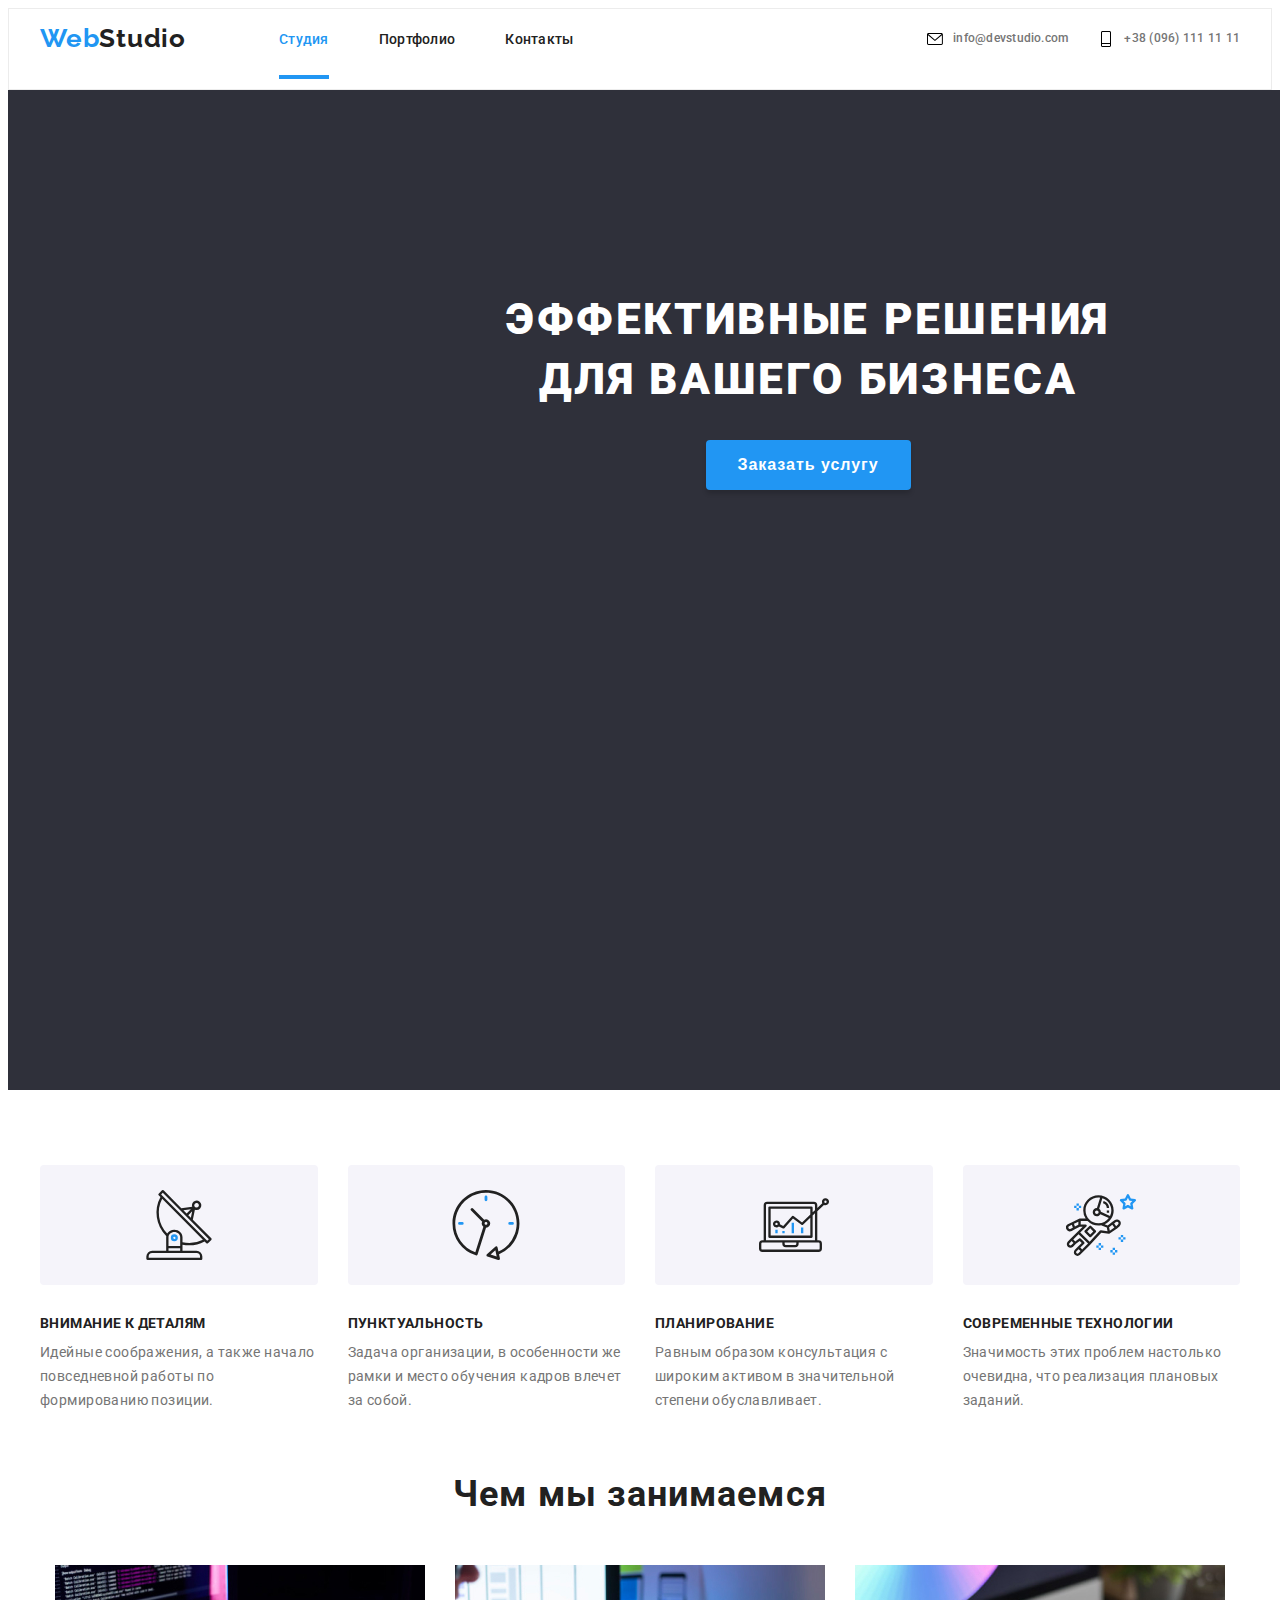
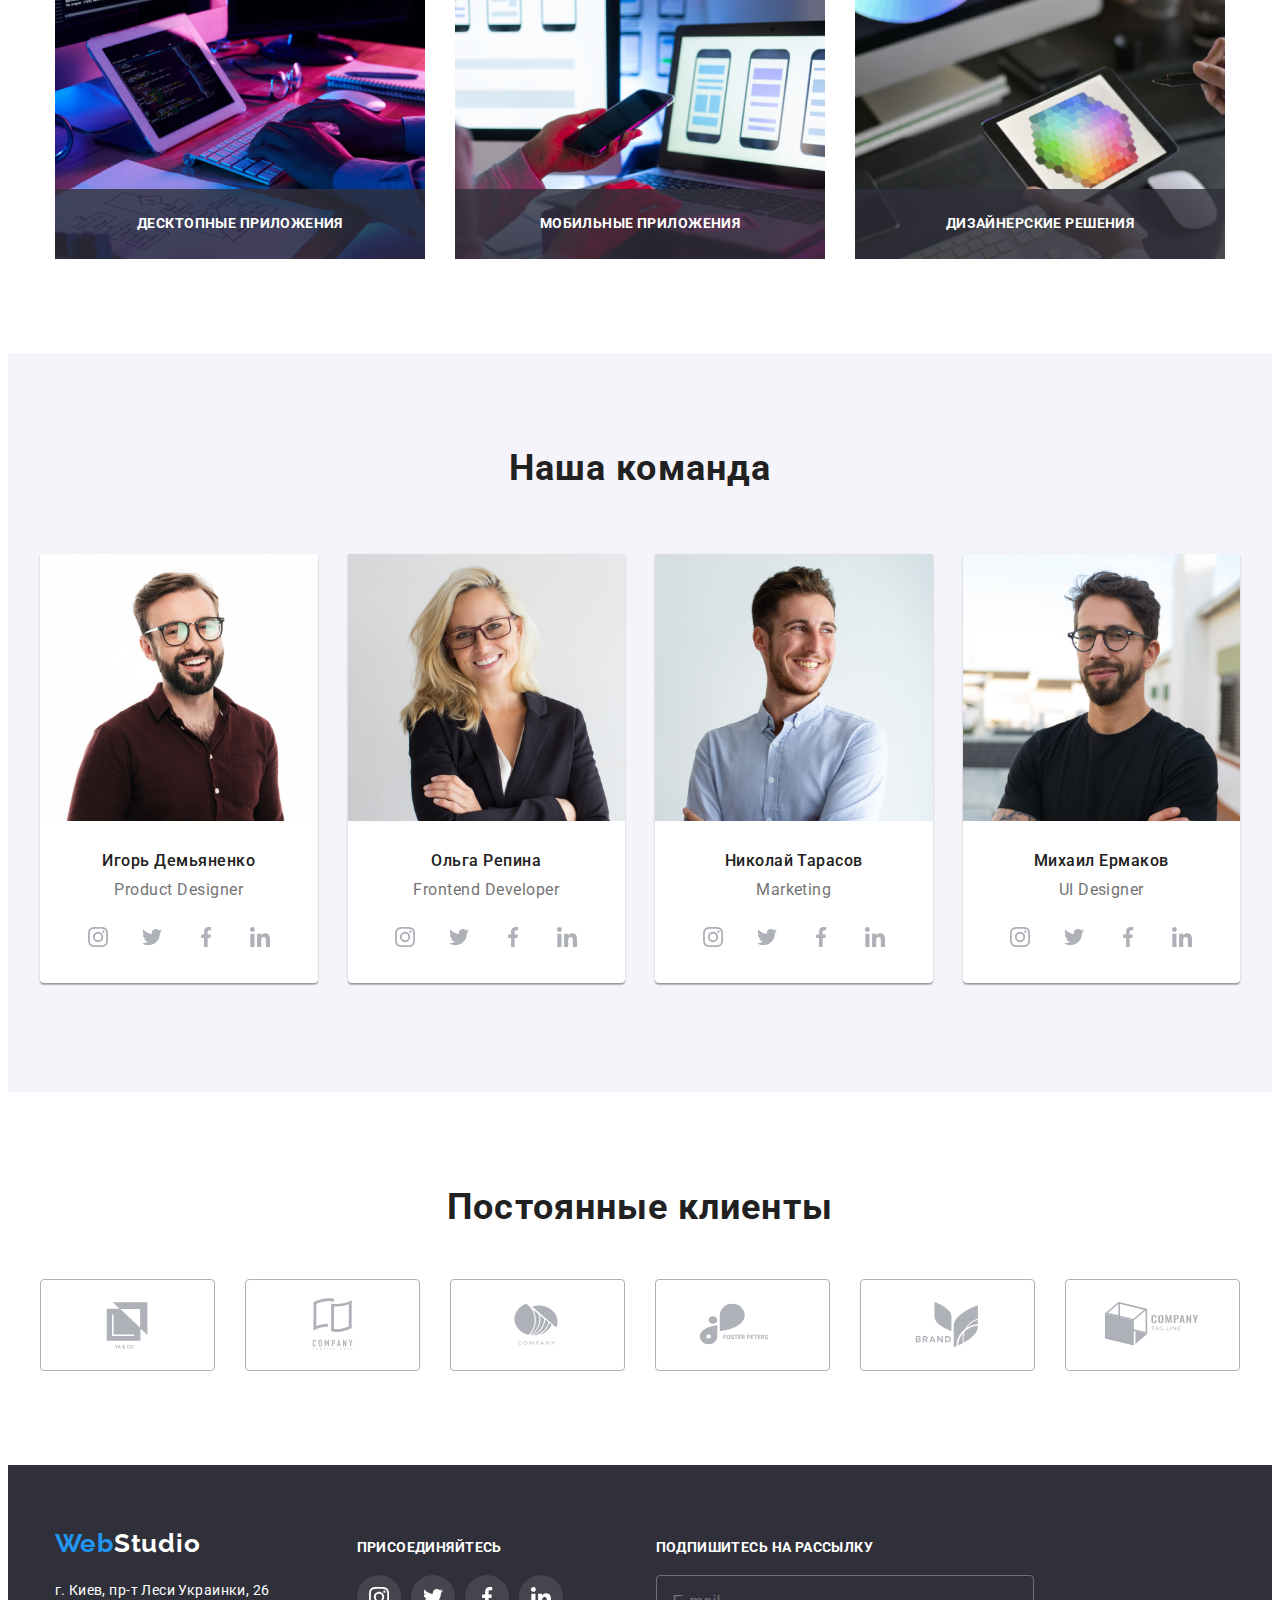
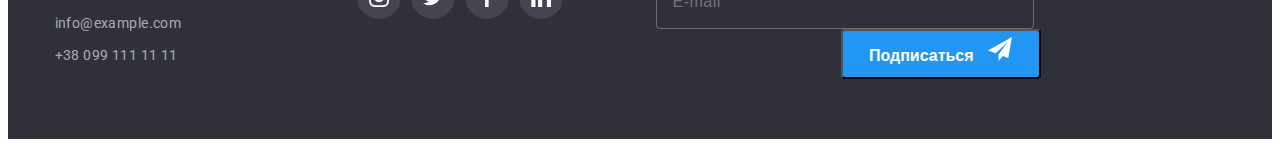
==== index.html @ 45168a2f "дз 8" ====
<!DOCTYPE html>
<html lang="ru">
    
<head>
    <meta charset="UTF-8">
    <meta http-equiv="X-UA-Compatible" content="IE=edge">
    <meta name="viewport" content="width=device-width, initial-scale=1.0">
    <title>Homework-2</title>
    <link href="https://fonts.googleapis.com/css2?family=Raleway:wght@700&family=Roboto:wght@400;500;700;900&display=swap"
        rel="stylesheet">
    <link rel="stylesheet" href="https://cdnjs.cloudflare.com/ajax/libs/modern-normalize/1.1.0/modern-normalize.min.css"
        integrity="sha512-wpPYUAdjBVSE4KJnH1VR1HeZfpl1ub8YT/NKx4PuQ5NmX2tKuGu6U/JRp5y+Y8XG2tV+wKQpNHVUX03MfMFn9Q=="
        crossorigin="anonymous" referrerpolicy="no-referrer" />
    <link rel="stylesheet" href="./css/main.min.css">
</head>
<body>
    <!--Шапка сайта-->
    <header class="header">
       <div class="container">
        <div class="container-header">
            <nav class="nav">
                <a href="./site.html" class="logo" lang="en"><span class="logo-blue">Web</span>Studio</a>
                <button type="button" class="menu-toggle js-open-menu" aria-expanded="false" aria-controls="mobile-menu">
                    <svg width="24" height="16" >
                        <use class="icon-cross" href="./img/logo company/sprite.svg#icon-close-black"></use>
                        <use class="icon-menu" href="./img/logo company/sprite.svg#icon-menu_24px"> </use>
                    </svg>
                </button>
                <ul class="nav-site list">
                    <li class="item"> <a href="" class="link current">Студия</a></li>
                    <li class="item"> <a href="./portfolio.html" class="link">Портфолио</a></li>
                    <li class="item"> <a href="" class="link">Контакты</a></li>
                </ul>
            </nav>
            <ul class="nav-auto list">
                <li class="adress">
            
                    <a href="info@devstudio.com" class="adress-li">
                        <svg class="adress-svg">
                            <use href="./img/logo company/sprite.svg#icon-envelope"></use>
                        </svg>
                        info@devstudio.com</a>
                </li>
                <li class="nav-phone">
            
                    <a href="tel:+380961111111" class="adress-li">
                        <svg class="adress-svg">
                            <use href="./img/logo company/sprite.svg#icon-Vector"></use>
                        </svg>
                        +38 (096) 111 11 11</a>
                </li>
            </ul>
        </div>
       </div>

    </header>
    <main>
        <!--Герой-->
        <section class="hero">
            <div class="container-hero">
               
                <h1 class="hero-title">Эффективные решения для вашего бизнеса</h1>
                <button type="button" class="button" data-modal-open >Заказать услугу</button>
            </div >
        </section>
        <!--Особенности-->
        <section class="features">            
            <div class="container">
                <h2 class="hide">Особенности</h2>
                <ul class="container-features list">
                    <li class="features-item">
                        <a class="features-a" href=""> <svg class="features-icon">
                                <use href="./img/icons/sprite.svg#icon-antenna"></use>
                            </svg>
                        </a>
                        <h3 class="third-text">Внимание к деталям</h3>
                        <p class="p-text">Идейные соображения, а также начало повседневной работы по формированию позиции.</p>
                    </li>
                    <li class="features-item">
                        <a class="features-a" href=""> <svg class="features-icon">
                                <use href="./img/icons/sprite.svg#icon-clock"></use>
                            </svg>
                        </a>
                        <h3 class="third-text">Пунктуальность</h3>
                        <p class="p-text">Задача организации, в особенности же рамки и место обучения кадров влечет за собой.</p>
                    </li>
                    <li class="features-item">
                        <a class="features-a" href=""> <svg class="features-icon">
                                <use href="./img/icons/sprite.svg#icon-diagram"></use>
                            </svg>
                        </a>
                        <h3 class="third-text">Планирование</h3>
                        <p class="p-text">Равным образом консультация с широким активом в значительной степени обуславливает.</p>
                    </li>
                    <li class="features-item">
                        <a class="features-a" href=""> <svg class="features-icon">
                                <use href="./img/icons/sprite.svg#icon-astronaut"></use>
                            </svg>
                        </a>
                        <h3 class=" third-text">Современные технологии</h3>
                        <p class="p-text">Значимость этих проблем настолько очевидна, что реализация плановых заданий.</p>
                    </li>
                </ul>
             
            </div>
        </section>
        <!--Чем занимаеся-->
        <section class="work">            
           <div class="container">
            <h2 class="second-title">Чем мы занимаемся</h2>
                <ul class="container-work list">
                    <li class="work-item">
                       <div class="work-position">
                            <img src="./img/img1.jpg" class="work-img" alt="Набор текста на компьютере" />
                            <p class="work-text">Десктопные приложения</p>
                       </div>
                    </li>
                    <li class="work-item">
                        <div class="work-position">
                            <img src="./img/img2.jpg" class="work-img" alt="Связь компьютера с телефоном" />
                            <p class="work-text">Мобильные приложения</p>
                        </div>
                    </li>
                    <li class="work-item">
                        <div class="work-position">
                            <img src="./img/img3.jpg" class="work-img" alt="Связь компьютера с планшетом" />
                            <p class="work-text">Дизайнерские решения</p>
                        </div>
                    </li>
                </ul>
           </div>    
         </section>
        <!--Наша команда-->
        <section class="team">            
           <div class="container">
            <h2 class="second-title">Наша команда</h2>
                <ul class="container-team list">
                    <li class="team-photo">
                        <img src="./img/team1.jpg" class="team-img" alt="Product Designer" >
                        <h3 class="team-title">Игорь Демьяненко</h3>
                        <p class="team-text" lang="en">Product Designer</p>
                        <ul class="team-icon list">
                            <li class="icon">
                                <a href="" class="team-logo"> <svg class="team-svg">
                                    <use href="./img/logo company/sprite.svg#icon-instagram"></use>
                                </svg></a>
                            </li>
                            <li class="icon">
                               <a href="" class="team-logo"> <svg class="team-svg">
                                    <use href="./img/logo company/sprite.svg#icon-twitter"></use>
                                </svg></a>
                            </li>
                            <li class="icon">
                                <a href="" class="team-logo"> <svg class="team-svg">
                                        <use href="./img/logo company/sprite.svg#icon-facebook"></use>
                                    </svg></a>
                            </li>
                            <li class="icon" >
                                <a href="" class="team-logo"> <svg class="team-svg">
                                        <use href="./img/logo company/sprite.svg#icon-linkedin"></use>
                                 </svg></a>

                            </li>
                        </ul>
                    </li>
                    <li class="team-photo">
                        <img src="./img/team2.jpg" class="team-img" alt="Frontend Developer" >
                        <h3 class="team-title">Ольга Репина</h3>
                        <p class="team-text" lang="en">Frontend Developer</p>
                        <ul class="team-icon list">
                            <li class="icon">
                                <a href="" class="team-logo"> <svg class="team-svg">
                                        <use href="./img/logo company/sprite.svg#icon-instagram"></use>
                                    </svg></a>
                            </li>
                            <li class="icon">
                                <a href="" class="team-logo"> <svg class="team-svg">
                                        <use href="./img/logo company/sprite.svg#icon-twitter"></use>
                                    </svg></a>
                            </li>
                            <li class="icon">
                                <a href="" class="team-logo"> <svg class="team-svg">
                                        <use href="./img/logo company/sprite.svg#icon-facebook"></use>
                                    </svg></a>
                            </li>
                            <li class="icon">
                                <a href="" class="team-logo"> <svg class="team-svg">
                                        <use href="./img/logo company/sprite.svg#icon-linkedin"></use>
                                    </svg></a>
                        
                            </li>
                        </ul>
                    </li>
                    <li class="team-photo">
                        <img src="./img/team3.jpg" class="team-img" alt="Marketing" >
                        <h3 class="team-title">Николай Тарасов</h3>
                        <p class="team-text" lang="en">Marketing</p>
                        <ul class="team-icon list">
                            <li class="icon">
                                <a href="" class="team-logo"> <svg class="team-svg">
                                        <use href="./img/logo company/sprite.svg#icon-instagram"></use>
                                    </svg></a>
                            </li>
                            <li class="icon">
                                <a href="" class="team-logo"> <svg class="team-svg">
                                        <use href="./img/logo company/sprite.svg#icon-twitter"></use>
                                    </svg></a>
                            </li>
                            <li class="icon">
                                <a href="" class="team-logo"> <svg class="team-svg">
                                        <use href="./img/logo company/sprite.svg#icon-facebook"></use>
                                    </svg></a>
                            </li>
                            <li class="icon">
                                <a href="" class="team-logo"> <svg class="team-svg">
                                        <use href="./img/logo company/sprite.svg#icon-linkedin"></use>
                                    </svg></a>
                        
                            </li>
                        </ul>
                
                    </li>
                    <li class="team-photo">
                        <img src="./img/team4.jpg" class="team-img" alt="UI Designer">
                        <h3 class="team-title">Михаил Ермаков</h3>
                        <p class="team-text" lang="en">UI Designer</p>
                        <ul class="team-icon list">
                            <li class="icon">
                                <a href="" class="team-logo"> <svg class="team-svg">
                                        <use href="./img/logo company/sprite.svg#icon-instagram"></use>
                                    </svg></a>
                            </li>
                            <li class="icon">
                                <a href="" class="team-logo"> <svg class="team-svg">
                                        <use href="./img/logo company/sprite.svg#icon-twitter"></use>
                                    </svg></a>
                            </li>
                            <li class="icon">
                                <a href="" class="team-logo"> <svg class="team-svg">
                                        <use href="./img/logo company/sprite.svg#icon-facebook"></use>
                                    </svg></a>
                            </li>
                            <li class="icon">
                                <a href="" class="team-logo"> <svg class="team-svg">
                                        <use href="./img/logo company/sprite.svg#icon-linkedin"></use>
                                    </svg></a>
                        
                            </li>
                        </ul>
                    </li>
                </ul>
           </div>
        </section>
        <!--Customer-->
        <section class="customer">
            <div class="container">
                <h2 class="customer-title">Постоянные клиенты</h2>
                <div class="container-customer">
                    <ul class="customer-list list">
                        <li class="customer-icon">
                            <a href="" class="customer-logo"> <svg class="customer-svg">
                                    <use href="./img/logo company/sprite.svg#icon-Logo1"></use>
                                </svg></a>
        
                        </li>
                        <li class="customer-icon">
                            <a href="" class="customer-logo"> <svg class="customer-svg">
                                    <use href="./img/logo company/sprite.svg#icon-Logo2"></use>
                                </svg></a>
        
                        </li>
                        <li class="customer-icon">
                            <a href="" class="customer-logo"> <svg class="customer-svg">
                                    <use href="./img/logo company/sprite.svg#icon-Logo3"></use>
                                </svg></a>
        
                        </li>
                        <li class="customer-icon">
                            <a href="" class="customer-logo"> <svg class="customer-svg">
                                    <use href="./img/logo company/sprite.svg#icon-Logo4"></use>
                                </svg></a>
        
                        </li>
                        <li class="customer-icon">
                            <a href="" class="customer-logo"> <svg class="customer-svg">
                                    <use href="./img/logo company/sprite.svg#icon-Logo5"></use>
                                </svg></a>
        
                        </li>
                        <li class="customer-icon">
                            <a href="" class="customer-logo"> <svg class="customer-svg">
                                    <use href="./img/logo company/sprite.svg#icon-Logo6"></use>
                                </svg></a>
        
                        </li>
                    </ul>
                </div>
            </div>
        </section>
    </main>    
    <!--Footer-->
    <footer class="hooter">
        <div class="container">
            <div class="container-hooter">
                <div class="container-adress" >
                    <a href="./site.html" class="hooter-logo" lang="en"><span class="logo-blue">Web</span>Studio</a>
                    <address class="hooter-adress">
                        <p class="hooter-text">г. Киев, пр-т Леси Украинки, 26</p>
                        <ul class="list">
                            <li class="hooter-item">
                                <a href="info@example.com" class="hooter-link">info@example.com</a>
                            </li>
                            <li class="hooter-item">
                                <a href="+380991111111" class="hooter-link">+38 099 111 11 11</a>
                            </li>
                        </ul>
        
                    </address>
                </div>
                <div class="hooter-icon">
                    <p class="hooter-title">Присоединяйтесь</p>
                    <ul class="hooter-list list">
                        <li class="hooter-li">
                            <a href="" class="icon-logo"> <svg class="icon-svg">
                                    <use href="./img/icons/sprite.svg#icon-instagram"></use>
                                </svg></a>
                        </li>
                        <li class="hooter-li">
                            <a href="" class="icon-logo"> <svg class="icon-svg">
                                    <use href="./img/icons/sprite.svg#icon-twitter"></use>
                                </svg></a>
                        </li>
                        <li class="hooter-li">
                            <a href="" class="icon-logo"> <svg class="icon-svg">
                                    <use href="./img/icons/sprite.svg#icon-facebook"></use>
                                </svg></a>
                        </li>
                        <li class="hooter-li">
                            <a href="" class="icon-logo"> <svg class="icon-svg">
                                    <use href="./img/icons/sprite.svg#icon-linkedin"></use>
                                </svg></a>
        
                        </li>
                    </ul>
                </div>
                <div class="hooter-maile">
                    <p class="hooter-signature">Подпишитесь на рассылку</p>
                    <form class="form">                      
                        <input class="form-input" type="email" name="link" id="link" placeholder="E-mail">
                        <button class="form-btn" type="submit">Подписаться <svg class="form-svg">
                                <use href="./img/logo company/sprite.svg#icon-send"></use>
                            </svg>
                        </button>
                    
                    </form>
                </div>
            </div>
        
        </div>
    
    </footer>
                    <div data-modal class="hero-backdrop is-hidden">
                        <div class="modal">
                            <button data-modal-close type="button" class="button-modal">
                                <svg class="modal-svg">
                                    <use href="./img/logo company/sprite.svg#icon-close-black"></use>
                                </svg>
                            </button>
                            <div>
                                <p class="modal-title">Оставьте свои данные, мы вам перезвоним</p>
                                <form>
                                    <label class="modal-name" for="fio">Имя</label>
                                    <div class="modal-container">
                                        <input type="text" name="fio" id="fio" class="modal-input">
                                        <svg class="modal-card">
                                            <use href="./img/logo company/sprite.svg#icon-person" class="svg"></use>
                                        </svg>
                    
                                    </div>
                    
                                    <label class="modal-name" for="phone">Телефон</label>
                                    <div class="container-modal">
                                        <input type="tel" name="tel" id="phone" class="modal-input">
                                        <svg class="modal-card">
                                            <use href="./img/logo company/sprite.svg#icon-phone"></use>
                                        </svg>
                    
                                    </div>
                    
                                    <label class="modal-name" for="mail">Почта</label>
                                    <div class="modal-container">
                                        <input type="email" name="mail" id="mail" class="modal-input">
                                        <svg class="modal-card">
                                            <use href="./img/logo company/sprite.svg#icon-email"></use>
                                        </svg>
                                    </div>
                    
                                    <label class="modal-name" for="coment">Комментарий</label>
                                        <textarea name="coment" id="coment" cols="30" rows="10" class="modal-coment"
                                            placeholder="Введите текст"></textarea>
                                    
                                    <label class="checkbox-label">
                                        <input class="checkbox" type="checkbox" name="checkbox" value="topic">
                                        <span class="checkbox-icon"></span>Соглашаюсь с рассылкой и принимаю <span> <a href=""
                                                class="checkbox-item"> Условия договора</a></span>
                                    </label>
                                    <button type="submit" class="button-submit">Отправить</button>
                    
                    
                                </form>
                            </div>
                        </div>
                    </div>
                    <div class="menu-container js-menu-container" id="mobile-menu">
                        <button class="menu-toggle js-close-menu">
                            <svg class="menu-svg">
                                <use href="./img/logo company/sprite.svg#icon-close-black"> </use>
                            </svg>
                        </button>
                        <div class="mobile-menu">
                            <ul class="menu-site list">
                                <li class="menu-item"> <a href="" class="menu-link current">Студия</a></li>
                                <li class="menu-item"> <a href="./portfolio.html" class="menu-link">Портфолио</a></li>
                                <li class="menu-item"> <a href="" class="menu-link">Контакты</a></li>
                            </ul>
                            
                            <div class="one">
                                <ul class="menu-auto list">
                                    <li class="menu-adress">
                                        <a href="tel:+380961111111" class="menu-phone">+38 (096) 111 11 11</a>
                                
                                    </li>
                                    <li class="menu-adress">
                                        <a href="info@devstudio.com" class="menu-mail">info@devstudio.com</a>
                                
                                    </li>
                                </ul>
                                <ul class="menu-logo list">
                                    <li class="menu-icon">
                                        <a href="" class="menu-text">Instagram</a>
                                    </li>
                                    <li class="menu-icon">
                                        <a href="" class="menu-text">Twitter</a>
                                    </li>
                                    <li class="menu-icon">
                                        <a href="" class="menu-text">Facebook</a>
                                    </li>
                                    <li class="menu-icon">
                                        <a href="" class="menu-text">LinkedIn</a>
                                    </li>
                                </ul>
                            </div>
                        </div>
                    </div>

    <script src="./js/modal.js"></script> 
    <script src="./js/mobile-menu.js"></script>
    <script src="./js/menu.js"></script>   
</body>
</html>
---- css/main.min.css ----
body{background-color:#FFFF;color:#757575;font-family:Roboto, sans-serif}.list{list-style:none;margin-top:0;margin-bottom:0;padding-left:0}.hide{visibility:hidden;margin-top:0;margin-bottom:0;font-size:0}.container{padding-left:15px;padding-right:15px;margin-left:auto;margin-right:auto}@media screen and (min-width: 480px){.container{width:480px}}@media screen and (min-width: 767px){.container{width:768px}}@media screen and (min-width: 1200px){.container{width:1200px}}.container-header{height:60px}@media screen and (min-width: 767px){.container-header{display:-webkit-box;display:-ms-flexbox;display:flex}}@media screen and (min-width: 1200px){.container-header{display:-webkit-box;display:-ms-flexbox;display:flex;-webkit-box-align:center;-ms-flex-align:center;align-items:center}}@media screen and (min-width: 480px){.container-hero{width:100%}}@media screen and (min-width: 767px){.container-hero{width:100%}}@media screen and (min-width: 1200px){.container-hero{width:1600px}}@media screen and (min-width: 767px){.container-features{display:-webkit-box;display:-ms-flexbox;display:flex;-ms-flex-wrap:wrap;flex-wrap:wrap;-webkit-box-pack:center;-ms-flex-pack:center;justify-content:center;-webkit-box-align:center;-ms-flex-align:center;align-items:center;-webkit-box-align:baseline;-ms-flex-align:baseline;align-items:baseline;margin:-15px}}@media screen and (min-width: 1200px){.container-features{display:-webkit-box;display:-ms-flexbox;display:flex;-ms-flex-wrap:nowrap;flex-wrap:nowrap;margin:-15px}}@media screen and (min-width: 480px){.container-work{display:none}}@media screen and (min-width: 767px){.container-work{display:none}}@media screen and (min-width: 1200px){.container-work{display:-webkit-box;display:-ms-flexbox;display:flex;-webkit-box-pack:center;-ms-flex-pack:center;justify-content:center}}.container-customer{margin-left:auto;margin-right:auto}.container-team{margin-left:auto;margin-right:auto}@media screen and (min-width: 767px){.container-team{display:-webkit-box;display:-ms-flexbox;display:flex;-ms-flex-wrap:wrap;flex-wrap:wrap;margin:-15px;padding:0}}@media screen and (min-width: 1200px){.container-team{display:-webkit-box;display:-ms-flexbox;display:flex;-webkit-box-pack:center;-ms-flex-pack:center;justify-content:center}}@media screen and (min-width: 767px){.container-hooter{display:-webkit-box;display:-ms-flexbox;display:flex;-ms-flex-wrap:wrap;flex-wrap:wrap;-webkit-box-pack:center;-ms-flex-pack:center;justify-content:center;-webkit-box-align:center;-ms-flex-align:center;align-items:center;-webkit-box-align:baseline;-ms-flex-align:baseline;align-items:baseline;-ms-flex-pack:distribute;justify-content:space-around}}@media screen and (min-width: 1200px){.container-hooter{-webkit-box-pack:center;-ms-flex-pack:center;justify-content:center;-ms-flex-wrap:nowrap;flex-wrap:nowrap}}.container-adress{margin-bottom:60px}@media screen and (min-width: 1200px){.container-adress{display:inline;-webkit-box-orient:vertical;-webkit-box-direction:normal;-ms-flex-direction:column;flex-direction:column}}@media screen and (min-width: 767px){.container-adress{display:inline;margin-bottom:0}}.container-modal{position:relative;margin-bottom:10px}.container-form{margin-left:auto;margin-right:auto;margin-top:60px}@media screen and (min-width: 767px){.container-form{margin-left:auto}}@media screen and (min-width: 1200px){.container-form{margin-top:0}}.list{list-style:none;margin-top:0;margin-bottom:0;padding-left:0}.menu-container{position:absolute;top:0;left:0;padding:48px 40px;width:100vw;height:100vh;background:#FFFF;-webkit-box-shadow:0px 4px 8px rgba(0,0,0,0.04),0px 2px 4px rgba(0,0,0,0.08),0px 1px 3px rgba(0,0,0,0.16);box-shadow:0px 4px 8px rgba(0,0,0,0.04),0px 2px 4px rgba(0,0,0,0.08),0px 1px 3px rgba(0,0,0,0.16);-webkit-transform:translatex(100%);transform:translatex(100%);-webkit-transition:-webkit-transform 250ms cubic-bezier(0.4, 0, 0.2, 1);transition:-webkit-transform 250ms cubic-bezier(0.4, 0, 0.2, 1);transition:transform 250ms cubic-bezier(0.4, 0, 0.2, 1);transition:transform 250ms cubic-bezier(0.4, 0, 0.2, 1), -webkit-transform 250ms cubic-bezier(0.4, 0, 0.2, 1)}.menu-container.is-open{-webkit-transform:translatex(0);transform:translatex(0)}.mobile-menu{display:-webkit-box;display:-ms-flexbox;display:flex;-webkit-box-orient:vertical;-webkit-box-direction:normal;-ms-flex-direction:column;flex-direction:column;height:100vh}.menu{position:absolute;top:0;left:0;padding:48px 40px;opacity:1}@media screen and (min-width: 480px){.menu{width:480px}}.menu.is-open{opacity:0}.menu-svg{width:19px;height:19px;color:#212121}.menu-auto{margin-bottom:60px}.menu-item{margin-bottom:32px;width:139px;height:48px;left:40px;top:48px;color:#2196F3}.menu-link{font-family:'Roboto';font-style:normal;font-weight:500;font-size:40px;line-height:47px;text-align:center;letter-spacing:0.02em;color:#212121;text-decoration:none}.menu-link.current{color:#2196F3}.menu-adress{margin-bottom:32px}.menu-adress:last-child{margin-bottom:0}.menu-mail{font-family:'Roboto';font-style:normal;font-weight:500;font-size:24px;line-height:1.2;letter-spacing:0.02em;text-decoration:none;color:#757575}.menu-phone{font-family:'Roboto';font-style:normal;font-weight:500;font-size:34px;line-height:1.2;text-decoration:none;letter-spacing:0.02em;color:#2196F3}.menu-logo{display:-webkit-box;display:-ms-flexbox;display:flex;-webkit-box-pack:center;-ms-flex-pack:center;justify-content:center}.menu-icon{border-right:1px solid rgba(33,33,33,0.2);padding-left:10px}.menu-icon:last-child{margin-right:0;border-right:0}.menu-text{margin-right:20px;font-family:'Roboto';font-style:normal;font-weight:500;font-size:18px;line-height:1.2;text-decoration:none;letter-spacing:0.02em;color:#2196F3;padding-right:10px}.menu-site{-webkit-box-flex:0.8;-ms-flex-positive:0.8;flex-grow:0.8}@media screen and (min-width: 767px){.menu{display:none}}@media screen and (min-width: 1200px){.menu{display:none}}.header{position:relative;height:60px;border:1px solid #ECECEC;background-color:#FFFF;font-weight:500;font-size:14px;line-height:1.14;letter-spacing:0.02em}.header .adress{margin:0}.header .adress-li{-webkit-transition:color 250ms cubic-bezier(0.4, 0, 0.2, 1),fill 250ms cubic-bezier(0.4, 0, 0.2, 1);transition:color 250ms cubic-bezier(0.4, 0, 0.2, 1),fill 250ms cubic-bezier(0.4, 0, 0.2, 1);color:#757575;text-decoration:none}.header .adress-li:hover,.header .adress-li:focus{color:#2196F3;fill:#2196F3}.header .item+.item{margin-left:50px}.header .link{position:relative;-webkit-transition:color 250ms cubic-bezier(0.4, 0, 0.2, 1);transition:color 250ms cubic-bezier(0.4, 0, 0.2, 1);color:#212121;text-decoration:none}.header .link:hover,.header .link:focus{color:#2196F3}.header .link.current{position:relative;text-decoration:none;color:#2196F3;padding-bottom:32px}.header .link.current::after{content:"";position:absolute;display:inline-block;left:0;bottom:0;width:100%;height:4px;border:2px;background-color:#2196F3}.header .nav{display:-webkit-box;display:-ms-flexbox;display:flex}.header .nav-site{display:none}.header .nav-auto{display:none}@media screen and (min-width: 767px){.header{height:80px}.header .nav{display:-webkit-box;display:-ms-flexbox;display:flex;-webkit-box-align:center;-ms-flex-align:center;align-items:center}.header .nav-site{display:-webkit-box;display:-ms-flexbox;display:flex;margin-left:88px}.header .nav-auto{display:-webkit-box;display:-ms-flexbox;display:flex;margin-left:auto;-webkit-box-orient:vertical;-webkit-box-direction:normal;-ms-flex-direction:column;flex-direction:column;-webkit-box-pack:center;-ms-flex-pack:center;justify-content:center}.header .link{width:49px;height:16px;font-weight:500;font-size:14px;line-height:1.2;letter-spacing:0.02em}.header .nav-phone{padding-bottom:21px}.header .adress{padding-top:21px;margin-bottom:10px}.header .adress:last-child{margin-bottom:0}.header .adress-svg{width:14px;height:14px;margin-right:8px;color:#757575}.header .adress-li{display:-webkit-box;display:-ms-flexbox;display:flex;font-weight:500;font-size:12px;line-height:1.2;letter-spacing:0.02em}}@media screen and (min-width: 1200px){.header .nav-site{margin-left:93px}.header .nav-auto{display:-webkit-box;display:-ms-flexbox;display:flex;-webkit-box-orient:horizontal;-webkit-box-direction:normal;-ms-flex-direction:row;flex-direction:row;margin-left:auto}.header .nav-phone{padding-top:32px;padding-bottom:32px}.header .adress{margin-bottom:0;margin-right:30px;margin-left:auto;font-weight:500;font-size:14px;line-height:1.2;letter-spacing:0.02em;padding-top:32px;padding-bottom:32px}.header .adress:last-child{margin-right:0}.header .adress-svg{width:16px;height:16px;margin-right:10px;color:#757575}.header .adress-li{margin-right:10px}.header .adress-li:last-child{margin-right:0}}.current{position:relative}.current::after{content:"";position:absolute;display:inline-block;left:0;bottom:0;width:100%;height:4px;border:2px;background-color:#2196F3}.icon-cross{width:19px;height:19px;margin-left:auto}@media screen and (min-width: 767px){.icon-cross{width:19px;height:19px;margin-left:auto}}.logo{padding-top:16px;padding-bottom:16px;color:#212121;font-family:'Raleway';font-style:normal;font-weight:700;font-size:26px;line-height:1.2;letter-spacing:0.03em;text-decoration:none;font-weight:700;font-size:24px;line-height:28px;letter-spacing:0.03em}.logo:hover{color:#757575}.logo-blue{color:#2196F3}.logo-blue:hover{color:#757575}@media screen and (min-width: 767px){.logo{padding-top:26px;padding-bottom:26px}.logo .item{padding-top:32px;padding-bottom:32px}}@media screen and (min-width: 1200px){.logo{padding-top:24px;padding-bottom:24px;font-family:'Raleway';font-style:normal;font-weight:700;font-size:26px;line-height:1.2;letter-spacing:0.03em}}@media screen and (min-width: 767px){.item{padding-top:32px;padding-bottom:32px}}.button{padding:10px 32px;margin-left:auto;margin-right:auto;-webkit-transition:#F5F4FA 250ms var(--timing-function);transition:#F5F4FA 250ms var(--timing-function);background-color:#2196F3;color:#FFFF;-webkit-box-shadow:0px 4px 4px rgba(0,0,0,0.15);box-shadow:0px 4px 4px rgba(0,0,0,0.15);font-weight:700;font-size:16px;line-height:1.88;-webkit-box-align:center;-ms-flex-align:center;align-items:center;letter-spacing:0.06em;border:0;border-radius:4px}.button:hover,.button:focus{background:#188CE8;-webkit-box-shadow:0px 4px 4px rgba(0,0,0,0.15);box-shadow:0px 4px 4px rgba(0,0,0,0.15);border-radius:4px}.button-menu{position:absolute;top:21px;right:21px;padding:0;width:19px;height:19px;border:none;background-color:#FFFF}.button-modal{position:absolute;display:-webkit-box;display:-ms-flexbox;display:flex;-webkit-box-align:center;-ms-flex-align:center;align-items:center;width:30px;height:30px;top:8px;right:8px;border-radius:50%;-webkit-transition:background-color 250ms cubic-bezier(0.4, 0, 0.2, 1);transition:background-color 250ms cubic-bezier(0.4, 0, 0.2, 1);background:#FFFF;border:1px solid rgba(0,0,0,0.1)}.button-modal:hover,.button-modal:focus{fill:#2196F3}.button-submit{display:-webkit-box;display:-ms-flexbox;display:flex;-ms-flex-wrap:wrap;flex-wrap:wrap;-webkit-box-pack:center;-ms-flex-pack:center;justify-content:center;-webkit-box-align:center;-ms-flex-align:center;align-items:center;margin-left:auto;margin-right:auto;width:200px;height:50px;border:0;background-color:#2196F3;color:#FFFF;-webkit-box-shadow:0px 4px 4px rgba(0,0,0,0.15);box-shadow:0px 4px 4px rgba(0,0,0,0.15);border-radius:4px}.button-port{border:0;border-radius:4px;padding:6px 22px;-webkit-transition:background-color 250ms cubic-bezier(0.4, 0, 0.2, 1),color 250ms cubic-bezier(0.4, 0, 0.2, 1),-webkit-box-shadow 250ms cubic-bezier(0.4, 0, 0.2, 1);transition:background-color 250ms cubic-bezier(0.4, 0, 0.2, 1),color 250ms cubic-bezier(0.4, 0, 0.2, 1),-webkit-box-shadow 250ms cubic-bezier(0.4, 0, 0.2, 1);transition:background-color 250ms cubic-bezier(0.4, 0, 0.2, 1),color 250ms cubic-bezier(0.4, 0, 0.2, 1),box-shadow 250ms cubic-bezier(0.4, 0, 0.2, 1);transition:background-color 250ms cubic-bezier(0.4, 0, 0.2, 1),color 250ms cubic-bezier(0.4, 0, 0.2, 1),box-shadow 250ms cubic-bezier(0.4, 0, 0.2, 1),-webkit-box-shadow 250ms cubic-bezier(0.4, 0, 0.2, 1);font-family:'Roboto';font-style:normal;font-weight:500;font-size:16px;line-height:1.62;text-align:center;letter-spacing:0.03em;background-color:#F5F4FA;color:#212121}.button-port:hover,.button-port:focus{background-color:#2196F3;color:#FFFF;-webkit-box-shadow:0px 3px 1px rgba(0,0,0,0.1),0px 1px 2px rgba(0,0,0,0.08),0px 2px 2px rgba(0,0,0,0.12);box-shadow:0px 3px 1px rgba(0,0,0,0.1),0px 1px 2px rgba(0,0,0,0.08),0px 2px 2px rgba(0,0,0,0.12)}.button-all{border:0;border-radius:4px;padding:6px 22px;-webkit-transition:background-color 250ms cubic-bezier(0.4, 0, 0.2, 1),color 250ms cubic-bezier(0.4, 0, 0.2, 1);transition:background-color 250ms cubic-bezier(0.4, 0, 0.2, 1),color 250ms cubic-bezier(0.4, 0, 0.2, 1);background-color:#2196F3;color:#FFFF;font-weight:500;line-height:1.62;text-align:center;letter-spacing:0.03em}.button-all:hover,.button-all:focus{background-color:#F5F4FA;color:#212121;-webkit-box-shadow:0px 3px 1px rgba(0,0,0,0.1),0px 1px 2px rgba(0,0,0,0.08),0px 2px 2px rgba(0,0,0,0.12);box-shadow:0px 3px 1px rgba(0,0,0,0.1),0px 1px 2px rgba(0,0,0,0.08),0px 2px 2px rgba(0,0,0,0.12)}.menu-toggle{position:absolute;display:-webkit-inline-box;display:-ms-inline-flexbox;display:inline-flex;padding:0;top:21px;right:21px;border:none;background-color:transparent}.menu-toggle:hover,.menu-toggle:focus{fill:#2196F3}.menu-toggle.is-open:hover,.menu-toggle.is-open:focus{fill:#2196F3}.menu-toggle .icon-menu{display:block}.menu-toggle .icon-cross{display:none}.menu-toggle.is-open .icon-cross{display:block}.menu-toggle.is-open .icon-menu{display:none}@media screen and (min-width: 767px){.menu-toggle{display:none}}@media screen and (min-width: 1200px){.menu-toggle{display:none}}.third-text{margin-top:0;margin-bottom:10px;color:#212121;font-weight:700;font-size:14px;line-height:16px;letter-spacing:0.03em;text-transform:uppercase}@media screen and (min-width: 1200px){.third-text{text-align:left}}.p-text{margin-top:0;margin-bottom:0;width:100%;text-align:left;font-size:14px;line-height:1.71;letter-spacing:0.03em}.second-title{margin-top:0;margin-bottom:30px;color:#212121;font-weight:700;font-size:36px;line-height:42px;text-align:center;letter-spacing:0.03em}@media screen and (min-width: 1200px){.second-title{margin-bottom:50px}}.hero{height:600px;margin-left:auto;margin-right:auto;padding-top:200px;padding-bottom:200px;background-color:#2F303A;background-image:-webkit-gradient(linear, left top, right top, from(rgba(47,48,58,0.4)), to(rgba(47,48,58,0.4))),url("../img/sm/header_sm.jpg");background-image:linear-gradient(to right, rgba(47,48,58,0.4), rgba(47,48,58,0.4)),url("../img/sm/header_sm.jpg");background-size:cover;background-position:center;background-repeat:no-repeat;color:#FFFF;text-align:center}@media (min-device-pixel-ratio: 2), (-webkit-min-device-pixel-ratio: 2), (min-resolution: 192dpi), (min-resolution: 2dppx){.hero{background-image:-webkit-gradient(linear, left top, right top, from(rgba(47,48,58,0.4)), to(rgba(47,48,58,0.4))),url("../img/sm/header_sm@2x.jpg");background-image:linear-gradient(to right, rgba(47,48,58,0.4), rgba(47,48,58,0.4)),url("../img/sm/header_sm@2x.jpg")}}.hero-title{max-width:360px;margin-top:0;margin-bottom:30px;margin-left:auto;margin-right:auto;font-style:normal;font-weight:900;font-size:26px;line-height:1.62;letter-spacing:0.06em;text-transform:uppercase}@media screen and (min-width: 480px){.hero{height:400px;padding-top:118px;padding-bottom:118px}}@media screen and (min-width: 767px){.hero{background-image:-webkit-gradient(linear, left top, right top, from(rgba(47,48,58,0.4)), to(rgba(47,48,58,0.4))),url("../img/mid/header_md.jpg");background-image:linear-gradient(to right, rgba(47,48,58,0.4), rgba(47,48,58,0.4)),url("../img/mid/header_md.jpg")}}@media screen and (min-width: 767px) and (min-device-pixel-ratio: 2), screen and (min-width: 767px) and (-webkit-min-device-pixel-ratio: 2), screen and (min-width: 767px) and (min-resolution: 192dpi), screen and (min-width: 767px) and (min-resolution: 2dppx){.hero{background-image:-webkit-gradient(linear, left top, right top, from(rgba(47,48,58,0.4)), to(rgba(47,48,58,0.4))),url("../img/mid/header_md@2x.jpg");background-image:linear-gradient(to right, rgba(47,48,58,0.4), rgba(47,48,58,0.4)),url("../img/mid/header_md@2x.jpg")}}@media screen and (min-width: 1200px){.hero{height:600px;padding-top:200px;padding-bottom:200px;width:1600px;background-image:-webkit-gradient(linear, left top, right top, from(rgba(47,48,58,0.4)), to(rgba(47,48,58,0.4))),url("../img/lg/header_lg.jpg");background-image:linear-gradient(to right, rgba(47,48,58,0.4), rgba(47,48,58,0.4)),url("../img/lg/header_lg.jpg")}}@media screen and (min-width: 1200px) and (min-device-pixel-ratio: 2), screen and (min-width: 1200px) and (-webkit-min-device-pixel-ratio: 2), screen and (min-width: 1200px) and (min-resolution: 192dpi), screen and (min-width: 1200px) and (min-resolution: 2dppx){.hero{background-image:-webkit-gradient(linear, left top, right top, from(rgba(47,48,58,0.4)), to(rgba(47,48,58,0.4))),url("../img/lg/header_lg@2x.jpg");background-image:linear-gradient(to right, rgba(47,48,58,0.4), rgba(47,48,58,0.4)),url("../img/lg/header_lg@2x.jpg")}}@media screen and (min-width: 1200px){.hero-title{max-width:696px;font-size:44px;line-height:1.36}}.features{margin-left:auto;margin-right:auto;padding-top:60px;padding-bottom:60px}.features-item{margin-bottom:30px;text-align:center}.features-a{display:-webkit-box;display:-ms-flexbox;display:flex;-ms-flex-wrap:wrap;flex-wrap:wrap;-webkit-box-pack:center;-ms-flex-pack:center;justify-content:center;-webkit-box-align:center;-ms-flex-align:center;align-items:center;width:100%;height:120px;margin-bottom:30px;background:#F5F4FA;border-radius:4px}.features-icon{width:70px;height:120px;border:0;color:#212121}@media screen and (min-width: 480px){.features-item{text-align:center}.features-a{width:450px;height:120px;margin-bottom:30px;background:#F5F4FA;border-radius:4px}.features-icon{width:70px;height:120px;border:0;color:#212121}}@media screen and (min-width: 767px){.features-item{width:calc((100% - 60px) / 2);margin:15px}.features-a{width:100%;height:120px;margin-bottom:30px;background:#F5F4FA;border-radius:4px}}@media screen and (min-width: 1200px){.features-item{width:calc((100% - 120px) / 4);margin-bottom:0}}.features-a{display:-webkit-box;display:-ms-flexbox;display:flex;-ms-flex-wrap:wrap;flex-wrap:wrap;-webkit-box-pack:center;-ms-flex-pack:center;justify-content:center;-webkit-box-align:center;-ms-flex-align:center;align-items:center;width:100%;height:120px;margin-bottom:30px}.features-icon:hover{fill:#2196F3}.work{display:none}@media screen and (min-width: 1200px){.work{display:-webkit-box;display:-ms-flexbox;display:flex;padding-bottom:94px}.work-position{position:relative}.work-img{display:block;max-width:370px;height:auto}.work-text{position:absolute;display:-webkit-box;display:-ms-flexbox;display:flex;-webkit-box-pack:center;-ms-flex-pack:center;justify-content:center;-webkit-box-align:center;-ms-flex-align:center;align-items:center;width:100%;height:70px;margin:0;bottom:0;left:0;font-weight:700;font-size:14px;line-height:1.2;text-align:center;letter-spacing:0.03em;text-transform:uppercase;background:rgba(47,48,58,0.8);color:#FFFF}}.work-item+.work-item{margin-left:30px}.team{padding-top:60px;padding-bottom:60px;margin-left:auto;margin-right:auto;background-color:#F5F4FA}@media screen and (min-width: 1200px){.team{padding-top:94px;padding-bottom:94px}}.team-photo{margin:15px;background-color:#FFFF;-webkit-box-shadow:0px 1px 3px rgba(0,0,0,0.12),0px 1px 1px rgba(0,0,0,0.14),0px 2px 1px rgba(0,0,0,0.2);box-shadow:0px 1px 3px rgba(0,0,0,0.12),0px 1px 1px rgba(0,0,0,0.14),0px 2px 1px rgba(0,0,0,0.2);border-radius:0px 0px 4px 4px}@media screen and (min-width: 480px){.team-photo{width:450px}}@media screen and (min-width: 768px){.team-photo{width:calc((100% - 60px)/2);height:100%}}@media screen and (min-width: 1200px){.team-photo{width:calc((100% - 120px)/4);height:100%}}.team-title{margin-top:0;margin-bottom:10px;color:#212121;font-weight:500;font-size:16px;line-height:1.2;letter-spacing:0.03em;text-align:center}.team-text{margin-top:0;margin-bottom:16px;font-size:16px;line-height:1.2;letter-spacing:0.03em;text-align:center}.team-icon{display:-webkit-box;display:-ms-flexbox;display:flex;-webkit-box-pack:center;-ms-flex-pack:center;justify-content:center;padding-bottom:24px}.team-logo{display:-webkit-box;display:-ms-flexbox;display:flex;-ms-flex-wrap:wrap;flex-wrap:wrap;-webkit-box-pack:center;-ms-flex-pack:center;justify-content:center;-webkit-box-align:center;-ms-flex-align:center;align-items:center;-webkit-transition:background-color 250ms cubic-bezier(0.4, 0, 0.2, 1),fill 250ms cubic-bezier(0.4, 0, 0.2, 1),color 250ms cubic-bezier(0.4, 0, 0.2, 1);transition:background-color 250ms cubic-bezier(0.4, 0, 0.2, 1),fill 250ms cubic-bezier(0.4, 0, 0.2, 1),color 250ms cubic-bezier(0.4, 0, 0.2, 1);width:44px;height:44px;border-radius:50%}.team-logo:hover,.team-logo:focus,.team-logo:hover .team-svg,.team-logo:focus .team-svg{background-color:#2196F3;fill:#FFFF;color:#FFFF}.team-img{width:100%;margin-bottom:30px}@media screen and (min-width: 480px){.team-img{width:450px}}@media screen and (min-width: 767px){.team-img{display:-webkit-box;display:-ms-flexbox;display:flex;width:100%;height:100%}}@media screen and (min-width: 1200px){.team-img{width:100%;height:100%}}.team-svg{width:20px;height:20px;fill:#AFB1B8}.icon+.icon{margin-left:10px}.customer{margin-left:auto;margin-right:auto;padding-top:60px;padding-bottom:60px}.customer-icon{width:100%}@media screen and (min-width: 1200px){.customer{padding-top:94px;padding-bottom:94px}}.customer-title{margin-top:0;margin-bottom:30px;font-style:normal;font-weight:700;font-size:36px;line-height:1.17;text-align:center;letter-spacing:0.03em;color:#212121}@media screen and (min-width: 1200px){.customer-title{margin-bottom:50px}}.customer-list{display:-webkit-box;display:-ms-flexbox;display:flex;-ms-flex-wrap:wrap;flex-wrap:wrap;-webkit-box-pack:center;-ms-flex-pack:center;justify-content:center;-webkit-box-align:center;-ms-flex-align:center;align-items:center}@media screen and (min-width: 480px){.customer-list{display:-webkit-box;display:-ms-flexbox;display:flex;-ms-flex-wrap:wrap;flex-wrap:wrap;-webkit-box-pack:center;-ms-flex-pack:center;justify-content:center;-webkit-box-align:center;-ms-flex-align:center;align-items:center}}@media screen and (min-width: 767px){.customer-list{display:-webkit-box;display:-ms-flexbox;display:flex;-ms-flex-wrap:wrap;flex-wrap:wrap;-webkit-box-pack:center;-ms-flex-pack:center;justify-content:center;-webkit-box-align:center;-ms-flex-align:center;align-items:center;margin:-15px}}@media screen and (min-width: 1200px){.customer-list{display:-webkit-box;display:-ms-flexbox;display:flex;-ms-flex-wrap:wrap;flex-wrap:wrap;-webkit-box-pack:center;-ms-flex-pack:center;justify-content:center;-webkit-box-align:center;-ms-flex-align:center;align-items:center}}.customer-icon{width:calc((100% - 60px)/2);margin:15px}@media screen and (min-width: 480px){.customer-icon{width:calc((100% - 60px)/2)}}@media screen and (min-width: 767px){.customer-icon{display:-webkit-box;display:-ms-flexbox;display:flex;-ms-flex-wrap:wrap;flex-wrap:wrap;-webkit-box-pack:center;-ms-flex-pack:center;justify-content:center;-webkit-box-align:center;-ms-flex-align:center;align-items:center;width:calc((100% - 90px)/3)}}@media screen and (min-width: 1200px){.customer-icon{width:calc((100% - 180px)/6)}}@media screen and (min-width: 480px){.customer-logo{display:-webkit-box;display:-ms-flexbox;display:flex;-ms-flex-wrap:wrap;flex-wrap:wrap;-webkit-box-pack:center;-ms-flex-pack:center;justify-content:center;-webkit-box-align:center;-ms-flex-align:center;align-items:center;width:100%;height:100%;border:1px solid #AFB1B8;-webkit-box-sizing:border-box;box-sizing:border-box;border-radius:4px}.customer-logo:hover,.customer-logo:focus{border:1px solid #2196F3}.customer-logo:hover .customer-svg,.customer-logo:focus .customer-svg{fill:#2196F3}}@media screen and (min-width: 767px){.customer-logo{display:-webkit-box;display:-ms-flexbox;display:flex;-ms-flex-wrap:wrap;flex-wrap:wrap;-webkit-box-pack:center;-ms-flex-pack:center;justify-content:center;-webkit-box-align:center;-ms-flex-align:center;align-items:center;width:226px;height:92px}}@media screen and (min-width: 1200px){.customer-logo{display:-webkit-box;display:-ms-flexbox;display:flex;-ms-flex-wrap:wrap;flex-wrap:wrap;-webkit-box-pack:center;-ms-flex-pack:center;justify-content:center;-webkit-box-align:center;-ms-flex-align:center;align-items:center}}.customer-svg{width:106px;height:60px;-webkit-transition:fill 250ms cubic-bezier(0.4, 0, 0.2, 1);transition:fill 250ms cubic-bezier(0.4, 0, 0.2, 1);fill:#AFB1B8}.hooter{margin-left:auto;margin-right:auto;padding-top:60px;padding-bottom:60px;background-color:#2F303A}.hooter-logo{display:-webkit-box;display:-ms-flexbox;display:flex;margin-bottom:20px;-webkit-box-pack:center;-ms-flex-pack:center;justify-content:center;font-family:'Raleway';font-style:normal;font-weight:700;font-size:26px;line-height:1.2;letter-spacing:0.03em;text-decoration:none;color:#FFFF}.hooter-logo:hover,.hooter-logo:focus{color:#757575}.hooter-text{margin-top:0;margin-bottom:9px;font-style:normal;font-size:14px;line-height:1.71;letter-spacing:0.03em;text-align:center;color:#FFFF}.hooter-icon{margin-bottom:60px}.hooter-item{margin-bottom:8px;text-align:center}.hooter-item:last-child{margin-bottom:0}.hooter-link{-webkit-transition:color 250ms cubic-bezier(0.4, 0, 0.2, 1);transition:color 250ms cubic-bezier(0.4, 0, 0.2, 1);font-style:normal;font-size:14px;line-height:1.71;letter-spacing:0.03em;text-decoration:none;color:rgba(255,255,255,0.6)}.hooter-link:hover,.hooter-link:focus{color:#2196F3}.hooter-title{margin-top:0;margin-bottom:20px;font-style:normal;font-weight:700;font-size:14px;line-height:1.2;letter-spacing:0.03em;text-transform:uppercase;text-align:center;color:#FFFF}.hooter-signature{display:-webkit-box;display:-ms-flexbox;display:flex;margin-bottom:20px;-webkit-box-pack:center;-ms-flex-pack:center;justify-content:center;font-weight:700;font-size:14px;line-height:1.2;letter-spacing:0.03em;text-transform:uppercase;color:#FFFF}@media screen and (min-width: 1200px){.hooter-signature{-webkit-box-pack:left;-ms-flex-pack:left;justify-content:left}}.hooter-list{display:-webkit-box;display:-ms-flexbox;display:flex;-webkit-box-pack:center;-ms-flex-pack:center;justify-content:center}@media screen and (min-width: 767px){.hooter-icon{margin-bottom:0}.hooter-maile{margin-top:60px}}@media screen and (min-width: 1200px){.hooter-icon{margin-left:70px}.hooter-maile{margin-top:0;margin-left:93px}.hooter-text{display:-webkit-box;display:-ms-flexbox;display:flex;width:232px}.hooter-logo{-webkit-box-pack:start;-ms-flex-pack:start;justify-content:flex-start}.hooter-item{display:-webkit-box;display:-ms-flexbox;display:flex;-webkit-box-pack:start;-ms-flex-pack:start;justify-content:flex-start}.hooter-title{text-align:left}}.hooter-logo{display:-webkit-box;display:-ms-flexbox;display:flex;margin-bottom:20px;font-family:'Raleway';font-style:normal;font-weight:700;font-size:26px;line-height:1.2;letter-spacing:0.03em;text-decoration:none;color:#FFFF}.hooter-logo:hover,.hooter-logo:focus{color:#757575}.hooter-text{margin-top:0;margin-bottom:9px;font-style:normal;font-size:14px;line-height:1.71;letter-spacing:0.03em;text-align:center;color:#FFFF}.hooter-item{margin-bottom:8px;text-align:center}.hooter-item:last-child{margin-bottom:0}.hooter-a{-webkit-transition:color 250ms cubic-bezier(0.4, 0, 0.2, 1);transition:color 250ms cubic-bezier(0.4, 0, 0.2, 1);font-style:normal;font-size:14px;line-height:1.71;letter-spacing:0.03em;text-decoration:none;color:rgba(255,255,255,0.6)}.hooter-a:hover,.hooter-a:focus{color:#2196F3}.hooter-list{display:-webkit-box;display:-ms-flexbox;display:flex;-webkit-box-pack:center;-ms-flex-pack:center;justify-content:center}.hooter-li+.hooter-li{margin-left:10px}.icon-logo{display:-webkit-box;display:-ms-flexbox;display:flex;-webkit-box-pack:center;-ms-flex-pack:center;justify-content:center;-webkit-box-align:center;-ms-flex-align:center;align-items:center;-webkit-transition:background-color 250ms cubic-bezier(0.4, 0, 0.2, 1);transition:background-color 250ms cubic-bezier(0.4, 0, 0.2, 1);width:44px;height:44px;border-radius:50%;background-color:rgba(255,255,255,0.1);fill:#FFFF}.icon-logo:hover,.icon-logo:focus{background-color:#2196F3}.icon-svg{width:20px;height:20px;fill:#FFFF}.form-input{width:100%;height:50px;margin-bottom:20px;padding-left:16px;font-weight:400;font-size:16px;line-height:1.25;letter-spacing:0.03em;color:rgba(255,255,255,0.6);background-color:transparent;border:1px solid rgba(255,255,255,0.3);border-radius:4px}.form-svg{width:24px;height:24px;margin-left:10px;fill:#FFFF}.form-btn{display:block;-webkit-box-pack:center;-ms-flex-pack:center;justify-content:center;-webkit-box-align:center;-ms-flex-align:center;align-items:center;width:200px;height:50px;margin-left:auto;margin-right:auto;text-align:center;font-weight:700;font-size:16px;line-height:1.88;color:#FFFF;background-color:#2196F3;border-radius:4px}.form-btn:hover,.form-btn:focus{background-color:#188CE8;-webkit-box-shadow:0px 4px 4px rgba(0,0,0,0.15);box-shadow:0px 4px 4px rgba(0,0,0,0.15)}@media screen and (min-width: 480px){.form-input{width:450px;height:50px}}@media screen and (min-width: 767px){.form{display:-webkit-box;display:-ms-flexbox;display:flex;-webkit-box-orient:vertical;-webkit-box-direction:normal;-ms-flex-direction:column;flex-direction:column;-webkit-box-align:center;-ms-flex-align:center;align-items:center}.form-label{margin-bottom:20px}.form-input{margin-bottom:20px}}@media screen and (min-width: 1200px){.form{margin-left:auto;display:-webkit-box;display:-ms-flexbox;display:flex;-ms-flex-wrap:wrap;flex-wrap:wrap;-webkit-box-orient:horizontal;-webkit-box-direction:normal;-ms-flex-direction:row;flex-direction:row;width:570px}.form-label{display:-webkit-box;display:-ms-flexbox;display:flex;margin-bottom:20px}.form-input{margin-right:10px;width:358px;height:50px;margin-bottom:0}.form-btn{display:block;-webkit-box-pack:center;-ms-flex-pack:center;justify-content:center;-webkit-box-align:baseline;-ms-flex-align:baseline;align-items:baseline}}.hero-backdrop{position:fixed;top:50%;left:50%;opacity:1;-webkit-transition:opacity 250ms cubic-bezier(0.4, 0, 0.2, 1);transition:opacity 250ms cubic-bezier(0.4, 0, 0.2, 1);width:100%;height:100%;-webkit-transform:translate(-50%, -50%);transform:translate(-50%, -50%);background:rgba(0,0,0,0.2)}.hero-backdrop.is-hidden{opacity:0;pointer-events:none}.modal{position:absolute;top:50%;left:50%;padding:40px;-webkit-transform:translate(-50%, -50%);transform:translate(-50%, -50%);width:528px;height:581px;background:#FFFFFF;-webkit-box-shadow:0px 1px 3px rgba(0,0,0,0.12),0px 1px 1px rgba(0,0,0,0.14),0px 2px 1px rgba(0,0,0,0.2);box-shadow:0px 1px 3px rgba(0,0,0,0.12),0px 1px 1px rgba(0,0,0,0.14),0px 2px 1px rgba(0,0,0,0.2);border-radius:4px}.modal-title{margin-top:0;margin-bottom:12px;font-weight:700;font-size:20px;line-height:1.15;text-align:center;letter-spacing:0.03em;color:#212121}.modal-name{display:-webkit-box;display:-ms-flexbox;display:flex;-ms-flex-wrap:wrap;flex-wrap:wrap;margin-bottom:4px;font-weight:400;font-size:12px;line-height:1.2;letter-spacing:0.01em;color:#757575}.modal-input{width:100%;height:40px;padding-left:42px;outline:transparent;-webkit-transition:border 250ms cubic-bezier(0.4, 0, 0.2, 1);transition:border 250ms cubic-bezier(0.4, 0, 0.2, 1);border:1px solid rgba(33,33,33,0.2);border-radius:4px}.modal-input:hover,.modal-input:focus{border:1px solid #2196F3}.modal-svg{width:18px;height:18px}.modal-card{position:absolute;display:-webkit-box;display:-ms-flexbox;display:flex;top:14px;left:15px;width:18px;height:18px;border:2px black;-webkit-transition:fill 250ms cubic-bezier(0.4, 0, 0.2, 1);transition:fill 250ms cubic-bezier(0.4, 0, 0.2, 1);fill:#212121}.modal-coment{resize:none;width:448px;height:120px;font-weight:400;padding:12px 16px;margin-bottom:20px;outline:none;font-weight:400;font-size:12px;line-height:1.15;letter-spacing:0.01em;border:1px solid rgba(33,33,33,0.2);border-radius:4px;color:rgba(117,117,117,0.5)}.modal-coment:hover,.modal-coment:focus{border-color:#2196F3;color:#212121}.checkbox{position:absolute;width:1px;height:1px;margin:-1px;border:0;padding:0;clip:rect(0 0 0 0);-webkit-transition:border 250ms cubic-bezier(0.4, 0, 0.2, 1);transition:border 250ms cubic-bezier(0.4, 0, 0.2, 1);overflow:hidden}.checkbox-label{display:-webkit-box;display:-ms-flexbox;display:flex;-webkit-box-pack:center;-ms-flex-pack:center;justify-content:center;-webkit-box-align:center;-ms-flex-align:center;align-items:center;margin-bottom:20px;font-size:14px;line-height:1.71px;letter-spacing:0.03em;color:#757575}.checkbox-icon{display:-webkit-box;display:-ms-flexbox;display:flex;width:15px;height:16px;margin-right:7px;border:2px solid #212121;border-radius:2px}.checkbox-item{color:#2196F3}.modal-input:focus+.modal-card{fill:#2196F3}.checkbox:checked+.checkbox-icon{display:inline;background-color:#2196F3;background-image:url(../img/check.svg);border:0}.page{padding-top:60px;padding-bottom:40px;margin-left:auto;margin-right:auto;font-family:'Roboto';font-size:16px}.page-work:nth-child(-n+3){margin-bottom:15px}@media screen and (min-width: 767px){.page-work:not(:last-child){margin-bottom:0}}.page-nav{display:-webkit-box;display:-ms-flexbox;display:flex;-ms-flex-wrap:wrap;flex-wrap:wrap;margin-bottom:30px}@media screen and (min-width: 767px){.page-nav{-webkit-box-pack:center;-ms-flex-pack:center;justify-content:center;-webkit-box-align:center;-ms-flex-align:center;align-items:center}}.page-work+.page-work{margin-left:8px}.photo{margin:-15px;font-size:16px;line-height:1.88;letter-spacing:0.03em;text-align:center;color:#757575}@media screen and (min-width: 767px){.photo{display:-webkit-box;display:-ms-flexbox;display:flex;-ms-flex-wrap:wrap;flex-wrap:wrap}}.photo-item{margin:15px}@media screen and (min-width: 767px){.photo-item{width:calc((100% - 60px)/2)}}@media screen and (min-width: 1200px){.photo-item{width:calc((100% - 90px)/3)}}.photo-a{position:relative;text-decoration:none;-webkit-transition:-webkit-box-shadow 250ms cubic-bezier(0.4, 0, 0.2, 1);transition:-webkit-box-shadow 250ms cubic-bezier(0.4, 0, 0.2, 1);transition:box-shadow 250ms cubic-bezier(0.4, 0, 0.2, 1);transition:box-shadow 250ms cubic-bezier(0.4, 0, 0.2, 1), -webkit-box-shadow 250ms cubic-bezier(0.4, 0, 0.2, 1)}.photo-a:hover,.photo-a:focus{-webkit-box-shadow:0px 1px 1px rgba(0,0,0,0.12),0px 4px 4px rgba(0,0,0,0.06),1px 4px 6px rgba(0,0,0,0.16);box-shadow:0px 1px 1px rgba(0,0,0,0.12),0px 4px 4px rgba(0,0,0,0.06),1px 4px 6px rgba(0,0,0,0.16)}@media screen and (min-width: 767px){.photo-a{display:-webkit-box;display:-ms-flexbox;display:flex;-webkit-box-orient:vertical;-webkit-box-direction:normal;-ms-flex-direction:column;flex-direction:column;height:100%}}.photo-img{display:-webkit-box;display:-ms-flexbox;display:flex;margin-bottom:0;width:100%;overflow:hidden}@media screen and (min-width: 767px){.photo-img{width:100%;height:100%}}.photo-text{margin-top:0;margin-bottom:0;font-weight:400;font-size:16px;line-height:1.88;letter-spacing:0.03em;text-align:left;color:#757575}.overlay{position:relative;overflow:hidden}.overlay-text{position:absolute;width:100%;height:100%;padding:63px 24px;margin-top:0;margin-bottom:0;top:0;left:0;-webkit-transform:translateY(100%);transform:translateY(100%);-webkit-transition:-webkit-transform 250ms cubic-bezier(0.4, 0, 0.2, 1);transition:-webkit-transform 250ms cubic-bezier(0.4, 0, 0.2, 1);transition:transform 250ms cubic-bezier(0.4, 0, 0.2, 1);transition:transform 250ms cubic-bezier(0.4, 0, 0.2, 1), -webkit-transform 250ms cubic-bezier(0.4, 0, 0.2, 1);font-weight:400;font-size:18px;line-height:1.56;letter-spacing:0.03em;color:#FFFF;background:rgba(33,150,243,0.9)}.overlay:hover .overlay-text{-webkit-transform:translateY(0);transform:translateY(0)}.photo-a:focus .overlay-text{-webkit-transform:translateY(0);transform:translateY(0)}.text-container{margin-bottom:0;padding:24px 20px;border:1px solid #EEEEEE}@media screen and (min-width: 767px){.text-container{-webkit-box-flex:1;-ms-flex-positive:1;flex-grow:1;width:100%}}.title{margin:0;margin-bottom:4px;font-weight:700;font-size:18px;line-height:2;letter-spacing:0.06em;text-align:left;color:#212121}.text-overlay{position:absolute;width:100%;height:295px;padding:63px 24px;margin-top:0;margin-bottom:0;top:0;left:0;-webkit-transform:translateY(100%);transform:translateY(100%);-webkit-transition:-webkit-transform 250ms cubic-bezier(0.4, 0, 0.2, 1);transition:-webkit-transform 250ms cubic-bezier(0.4, 0, 0.2, 1);transition:transform 250ms cubic-bezier(0.4, 0, 0.2, 1);transition:transform 250ms cubic-bezier(0.4, 0, 0.2, 1), -webkit-transform 250ms cubic-bezier(0.4, 0, 0.2, 1);font-weight:400;font-size:18px;line-height:1.56;letter-spacing:0.03em;color:#FFFF;background:rgba(33,150,243,0.9)}
/*# sourceMappingURL=main.min.css.map */
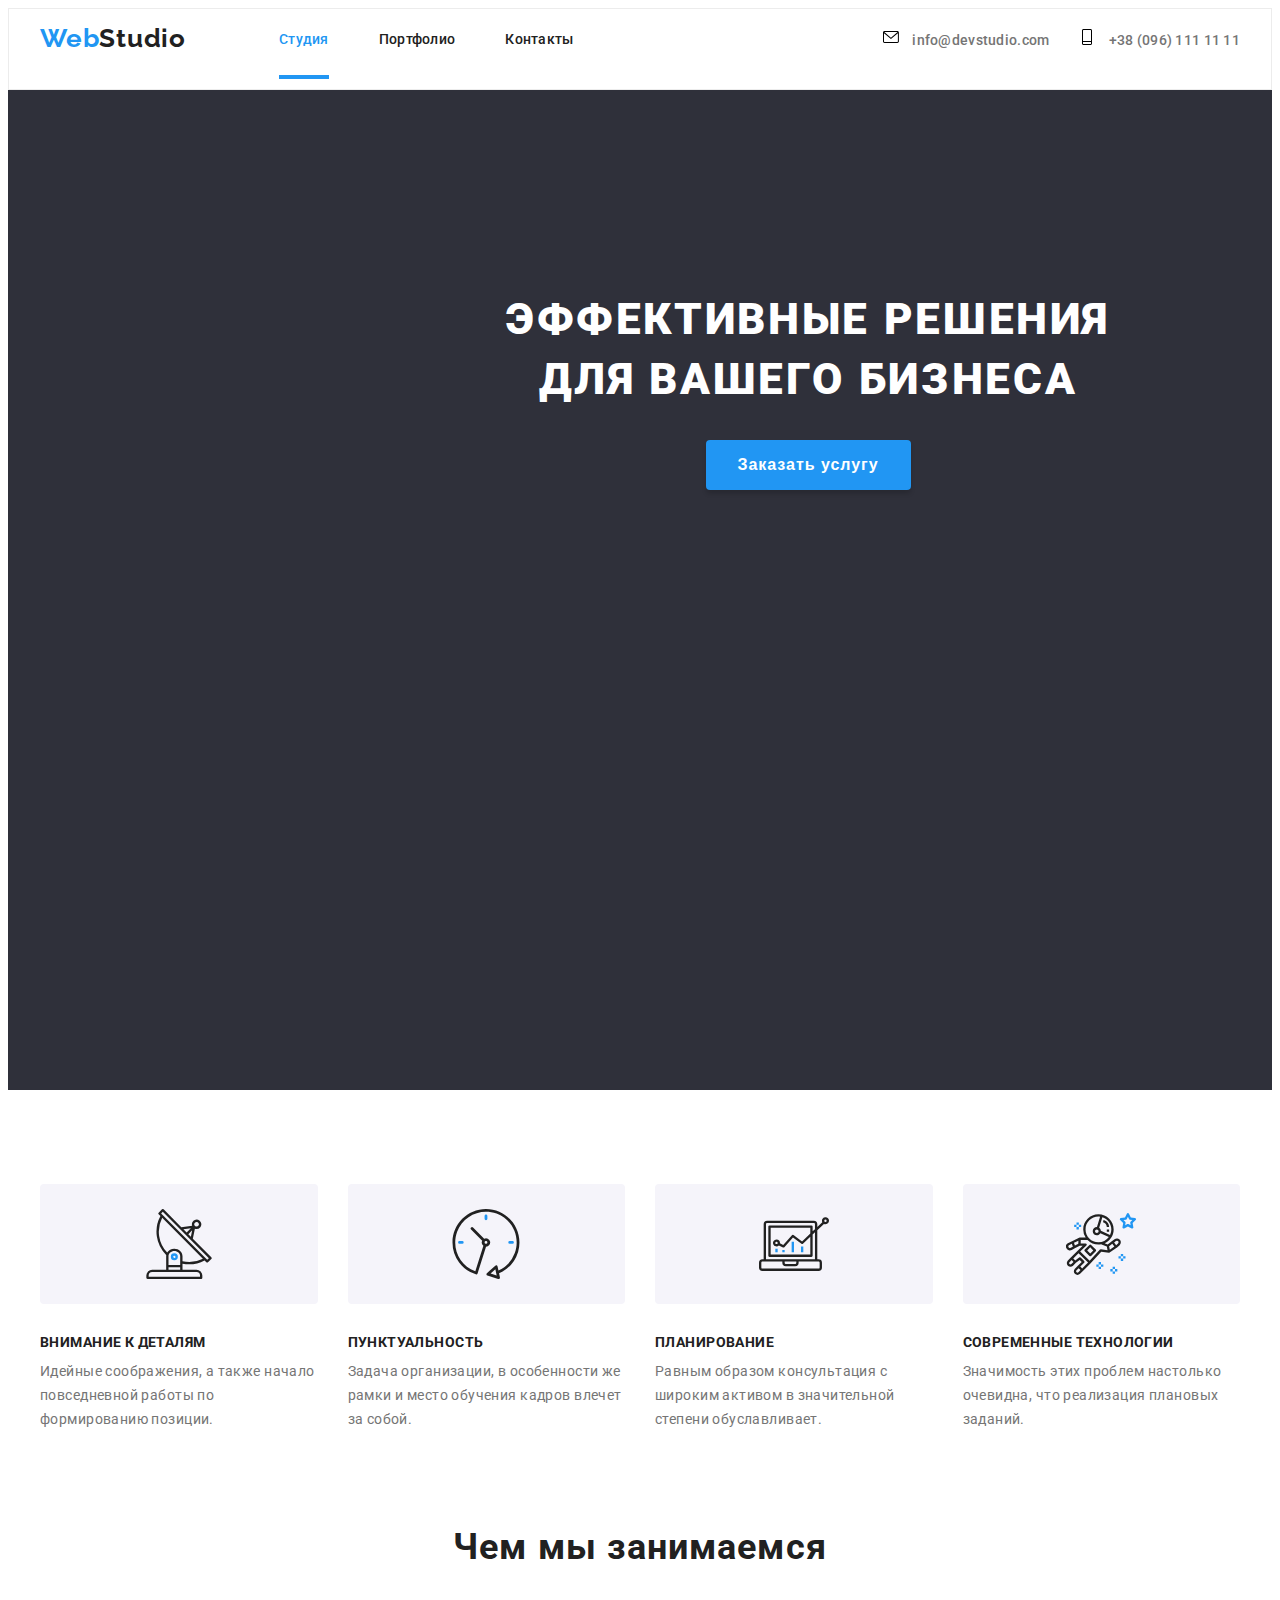
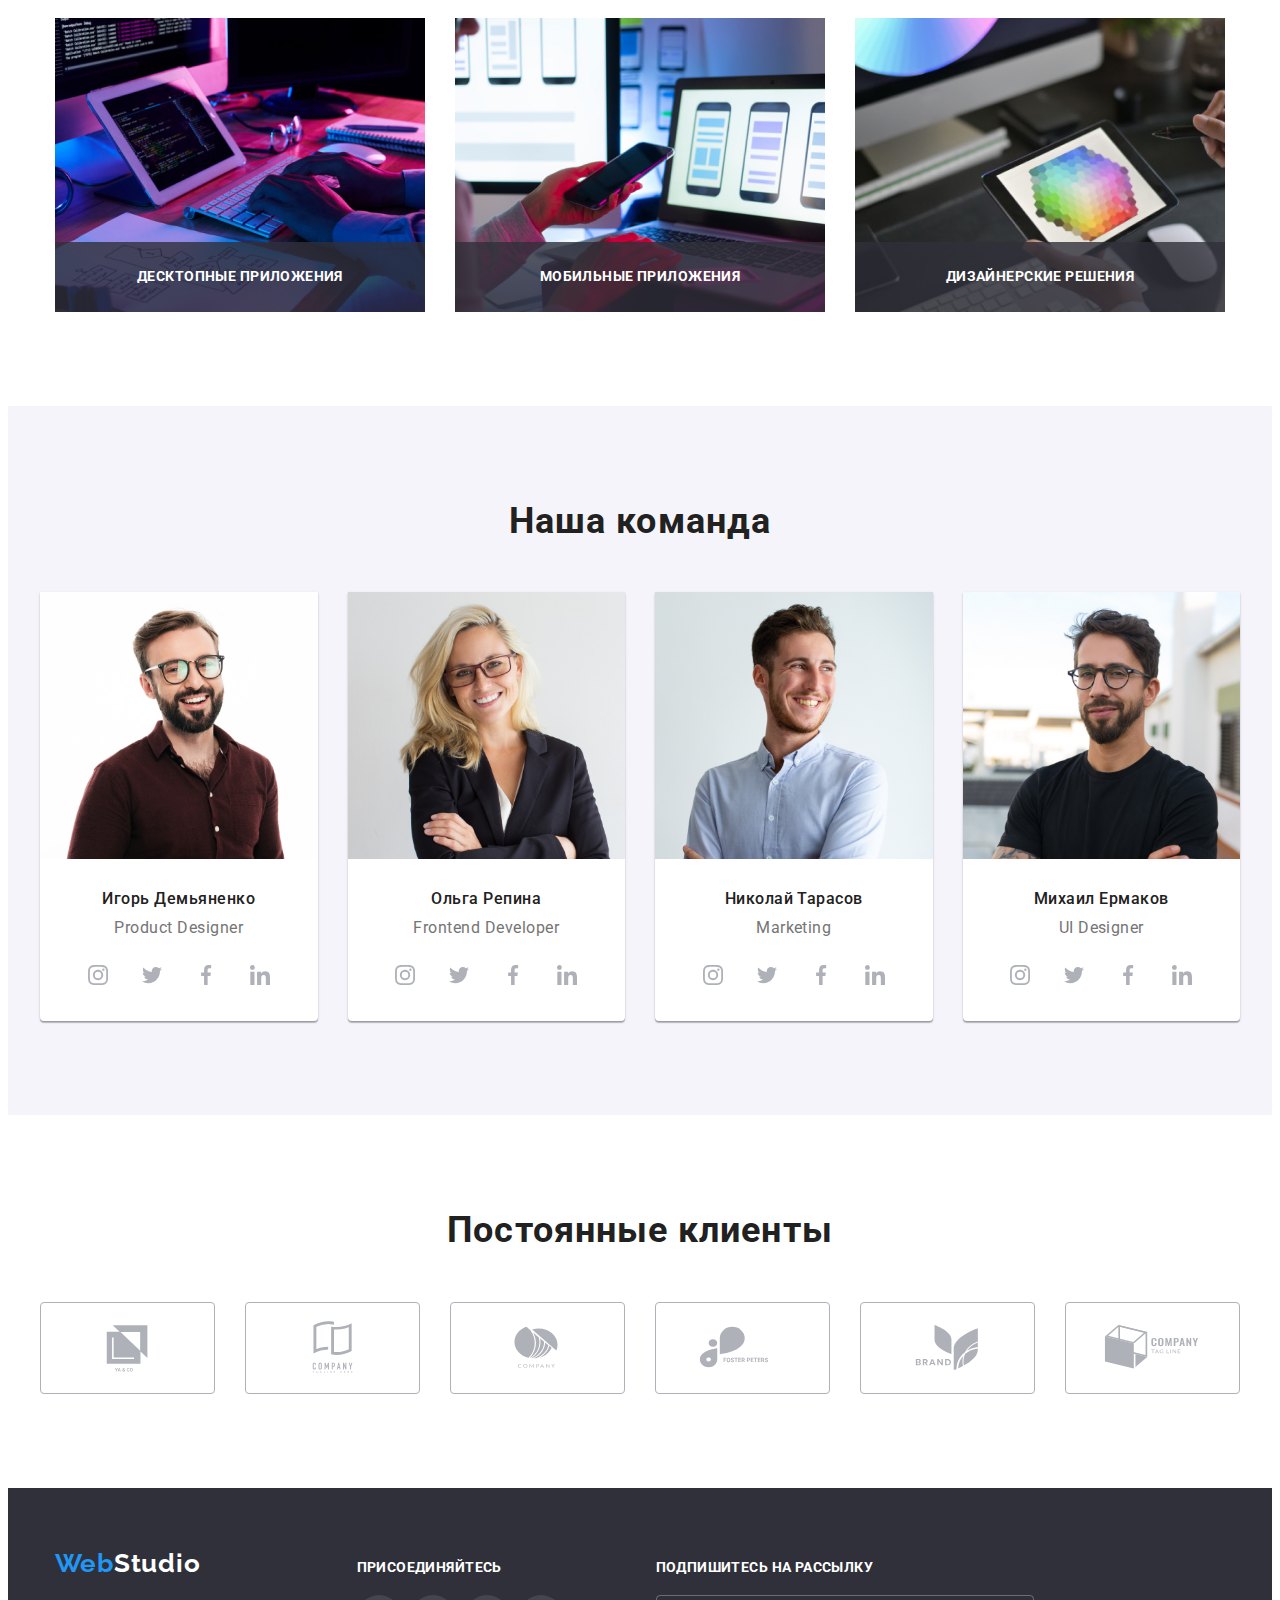
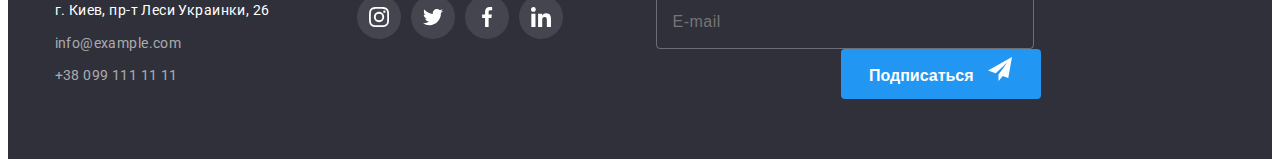
==== commit 7d1a90db: "исправления" ====
--- a/index.html
+++ b/index.html
@@ -41,9 +41,9 @@
                         </svg>
                         info@devstudio.com</a>
                 </li>
-                <li class="nav-phone">
+                <li class="adress">
             
-                    <a href="tel:+380961111111" class="adress-li">
+                    <a href="tel:+380961111111" class="adress-phone">
                         <svg class="adress-svg">
                             <use href="./img/logo company/sprite.svg#icon-Vector"></use>
                         </svg>
--- a/css/main.min.css
+++ b/css/main.min.css
@@ -1,2 +1,2 @@
-body{background-color:#FFFF;color:#757575;font-family:Roboto, sans-serif}.list{list-style:none;margin-top:0;margin-bottom:0;padding-left:0}.hide{visibility:hidden;margin-top:0;margin-bottom:0;font-size:0}.container{padding-left:15px;padding-right:15px;margin-left:auto;margin-right:auto}@media screen and (min-width: 480px){.container{width:480px}}@media screen and (min-width: 767px){.container{width:768px}}@media screen and (min-width: 1200px){.container{width:1200px}}.container-header{height:60px}@media screen and (min-width: 767px){.container-header{display:-webkit-box;display:-ms-flexbox;display:flex}}@media screen and (min-width: 1200px){.container-header{display:-webkit-box;display:-ms-flexbox;display:flex;-webkit-box-align:center;-ms-flex-align:center;align-items:center}}@media screen and (min-width: 480px){.container-hero{width:100%}}@media screen and (min-width: 767px){.container-hero{width:100%}}@media screen and (min-width: 1200px){.container-hero{width:1600px}}@media screen and (min-width: 767px){.container-features{display:-webkit-box;display:-ms-flexbox;display:flex;-ms-flex-wrap:wrap;flex-wrap:wrap;-webkit-box-pack:center;-ms-flex-pack:center;justify-content:center;-webkit-box-align:center;-ms-flex-align:center;align-items:center;-webkit-box-align:baseline;-ms-flex-align:baseline;align-items:baseline;margin:-15px}}@media screen and (min-width: 1200px){.container-features{display:-webkit-box;display:-ms-flexbox;display:flex;-ms-flex-wrap:nowrap;flex-wrap:nowrap;margin:-15px}}@media screen and (min-width: 480px){.container-work{display:none}}@media screen and (min-width: 767px){.container-work{display:none}}@media screen and (min-width: 1200px){.container-work{display:-webkit-box;display:-ms-flexbox;display:flex;-webkit-box-pack:center;-ms-flex-pack:center;justify-content:center}}.container-customer{margin-left:auto;margin-right:auto}.container-team{margin-left:auto;margin-right:auto}@media screen and (min-width: 767px){.container-team{display:-webkit-box;display:-ms-flexbox;display:flex;-ms-flex-wrap:wrap;flex-wrap:wrap;margin:-15px;padding:0}}@media screen and (min-width: 1200px){.container-team{display:-webkit-box;display:-ms-flexbox;display:flex;-webkit-box-pack:center;-ms-flex-pack:center;justify-content:center}}@media screen and (min-width: 767px){.container-hooter{display:-webkit-box;display:-ms-flexbox;display:flex;-ms-flex-wrap:wrap;flex-wrap:wrap;-webkit-box-pack:center;-ms-flex-pack:center;justify-content:center;-webkit-box-align:center;-ms-flex-align:center;align-items:center;-webkit-box-align:baseline;-ms-flex-align:baseline;align-items:baseline;-ms-flex-pack:distribute;justify-content:space-around}}@media screen and (min-width: 1200px){.container-hooter{-webkit-box-pack:center;-ms-flex-pack:center;justify-content:center;-ms-flex-wrap:nowrap;flex-wrap:nowrap}}.container-adress{margin-bottom:60px}@media screen and (min-width: 1200px){.container-adress{display:inline;-webkit-box-orient:vertical;-webkit-box-direction:normal;-ms-flex-direction:column;flex-direction:column}}@media screen and (min-width: 767px){.container-adress{display:inline;margin-bottom:0}}.container-modal{position:relative;margin-bottom:10px}.container-form{margin-left:auto;margin-right:auto;margin-top:60px}@media screen and (min-width: 767px){.container-form{margin-left:auto}}@media screen and (min-width: 1200px){.container-form{margin-top:0}}.list{list-style:none;margin-top:0;margin-bottom:0;padding-left:0}.menu-container{position:absolute;top:0;left:0;padding:48px 40px;width:100vw;height:100vh;background:#FFFF;-webkit-box-shadow:0px 4px 8px rgba(0,0,0,0.04),0px 2px 4px rgba(0,0,0,0.08),0px 1px 3px rgba(0,0,0,0.16);box-shadow:0px 4px 8px rgba(0,0,0,0.04),0px 2px 4px rgba(0,0,0,0.08),0px 1px 3px rgba(0,0,0,0.16);-webkit-transform:translatex(100%);transform:translatex(100%);-webkit-transition:-webkit-transform 250ms cubic-bezier(0.4, 0, 0.2, 1);transition:-webkit-transform 250ms cubic-bezier(0.4, 0, 0.2, 1);transition:transform 250ms cubic-bezier(0.4, 0, 0.2, 1);transition:transform 250ms cubic-bezier(0.4, 0, 0.2, 1), -webkit-transform 250ms cubic-bezier(0.4, 0, 0.2, 1)}.menu-container.is-open{-webkit-transform:translatex(0);transform:translatex(0)}.mobile-menu{display:-webkit-box;display:-ms-flexbox;display:flex;-webkit-box-orient:vertical;-webkit-box-direction:normal;-ms-flex-direction:column;flex-direction:column;height:100vh}.menu{position:absolute;top:0;left:0;padding:48px 40px;opacity:1}@media screen and (min-width: 480px){.menu{width:480px}}.menu.is-open{opacity:0}.menu-svg{width:19px;height:19px;color:#212121}.menu-auto{margin-bottom:60px}.menu-item{margin-bottom:32px;width:139px;height:48px;left:40px;top:48px;color:#2196F3}.menu-link{font-family:'Roboto';font-style:normal;font-weight:500;font-size:40px;line-height:47px;text-align:center;letter-spacing:0.02em;color:#212121;text-decoration:none}.menu-link.current{color:#2196F3}.menu-adress{margin-bottom:32px}.menu-adress:last-child{margin-bottom:0}.menu-mail{font-family:'Roboto';font-style:normal;font-weight:500;font-size:24px;line-height:1.2;letter-spacing:0.02em;text-decoration:none;color:#757575}.menu-phone{font-family:'Roboto';font-style:normal;font-weight:500;font-size:34px;line-height:1.2;text-decoration:none;letter-spacing:0.02em;color:#2196F3}.menu-logo{display:-webkit-box;display:-ms-flexbox;display:flex;-webkit-box-pack:center;-ms-flex-pack:center;justify-content:center}.menu-icon{border-right:1px solid rgba(33,33,33,0.2);padding-left:10px}.menu-icon:last-child{margin-right:0;border-right:0}.menu-text{margin-right:20px;font-family:'Roboto';font-style:normal;font-weight:500;font-size:18px;line-height:1.2;text-decoration:none;letter-spacing:0.02em;color:#2196F3;padding-right:10px}.menu-site{-webkit-box-flex:0.8;-ms-flex-positive:0.8;flex-grow:0.8}@media screen and (min-width: 767px){.menu{display:none}}@media screen and (min-width: 1200px){.menu{display:none}}.header{position:relative;height:60px;border:1px solid #ECECEC;background-color:#FFFF;font-weight:500;font-size:14px;line-height:1.14;letter-spacing:0.02em}.header .adress{margin:0}.header .adress-li{-webkit-transition:color 250ms cubic-bezier(0.4, 0, 0.2, 1),fill 250ms cubic-bezier(0.4, 0, 0.2, 1);transition:color 250ms cubic-bezier(0.4, 0, 0.2, 1),fill 250ms cubic-bezier(0.4, 0, 0.2, 1);color:#757575;text-decoration:none}.header .adress-li:hover,.header .adress-li:focus{color:#2196F3;fill:#2196F3}.header .item+.item{margin-left:50px}.header .link{position:relative;-webkit-transition:color 250ms cubic-bezier(0.4, 0, 0.2, 1);transition:color 250ms cubic-bezier(0.4, 0, 0.2, 1);color:#212121;text-decoration:none}.header .link:hover,.header .link:focus{color:#2196F3}.header .link.current{position:relative;text-decoration:none;color:#2196F3;padding-bottom:32px}.header .link.current::after{content:"";position:absolute;display:inline-block;left:0;bottom:0;width:100%;height:4px;border:2px;background-color:#2196F3}.header .nav{display:-webkit-box;display:-ms-flexbox;display:flex}.header .nav-site{display:none}.header .nav-auto{display:none}@media screen and (min-width: 767px){.header{height:80px}.header .nav{display:-webkit-box;display:-ms-flexbox;display:flex;-webkit-box-align:center;-ms-flex-align:center;align-items:center}.header .nav-site{display:-webkit-box;display:-ms-flexbox;display:flex;margin-left:88px}.header .nav-auto{display:-webkit-box;display:-ms-flexbox;display:flex;margin-left:auto;-webkit-box-orient:vertical;-webkit-box-direction:normal;-ms-flex-direction:column;flex-direction:column;-webkit-box-pack:center;-ms-flex-pack:center;justify-content:center}.header .link{width:49px;height:16px;font-weight:500;font-size:14px;line-height:1.2;letter-spacing:0.02em}.header .nav-phone{padding-bottom:21px}.header .adress{padding-top:21px;margin-bottom:10px}.header .adress:last-child{margin-bottom:0}.header .adress-svg{width:14px;height:14px;margin-right:8px;color:#757575}.header .adress-li{display:-webkit-box;display:-ms-flexbox;display:flex;font-weight:500;font-size:12px;line-height:1.2;letter-spacing:0.02em}}@media screen and (min-width: 1200px){.header .nav-site{margin-left:93px}.header .nav-auto{display:-webkit-box;display:-ms-flexbox;display:flex;-webkit-box-orient:horizontal;-webkit-box-direction:normal;-ms-flex-direction:row;flex-direction:row;margin-left:auto}.header .nav-phone{padding-top:32px;padding-bottom:32px}.header .adress{margin-bottom:0;margin-right:30px;margin-left:auto;font-weight:500;font-size:14px;line-height:1.2;letter-spacing:0.02em;padding-top:32px;padding-bottom:32px}.header .adress:last-child{margin-right:0}.header .adress-svg{width:16px;height:16px;margin-right:10px;color:#757575}.header .adress-li{margin-right:10px}.header .adress-li:last-child{margin-right:0}}.current{position:relative}.current::after{content:"";position:absolute;display:inline-block;left:0;bottom:0;width:100%;height:4px;border:2px;background-color:#2196F3}.icon-cross{width:19px;height:19px;margin-left:auto}@media screen and (min-width: 767px){.icon-cross{width:19px;height:19px;margin-left:auto}}.logo{padding-top:16px;padding-bottom:16px;color:#212121;font-family:'Raleway';font-style:normal;font-weight:700;font-size:26px;line-height:1.2;letter-spacing:0.03em;text-decoration:none;font-weight:700;font-size:24px;line-height:28px;letter-spacing:0.03em}.logo:hover{color:#757575}.logo-blue{color:#2196F3}.logo-blue:hover{color:#757575}@media screen and (min-width: 767px){.logo{padding-top:26px;padding-bottom:26px}.logo .item{padding-top:32px;padding-bottom:32px}}@media screen and (min-width: 1200px){.logo{padding-top:24px;padding-bottom:24px;font-family:'Raleway';font-style:normal;font-weight:700;font-size:26px;line-height:1.2;letter-spacing:0.03em}}@media screen and (min-width: 767px){.item{padding-top:32px;padding-bottom:32px}}.button{padding:10px 32px;margin-left:auto;margin-right:auto;-webkit-transition:#F5F4FA 250ms var(--timing-function);transition:#F5F4FA 250ms var(--timing-function);background-color:#2196F3;color:#FFFF;-webkit-box-shadow:0px 4px 4px rgba(0,0,0,0.15);box-shadow:0px 4px 4px rgba(0,0,0,0.15);font-weight:700;font-size:16px;line-height:1.88;-webkit-box-align:center;-ms-flex-align:center;align-items:center;letter-spacing:0.06em;border:0;border-radius:4px}.button:hover,.button:focus{background:#188CE8;-webkit-box-shadow:0px 4px 4px rgba(0,0,0,0.15);box-shadow:0px 4px 4px rgba(0,0,0,0.15);border-radius:4px}.button-menu{position:absolute;top:21px;right:21px;padding:0;width:19px;height:19px;border:none;background-color:#FFFF}.button-modal{position:absolute;display:-webkit-box;display:-ms-flexbox;display:flex;-webkit-box-align:center;-ms-flex-align:center;align-items:center;width:30px;height:30px;top:8px;right:8px;border-radius:50%;-webkit-transition:background-color 250ms cubic-bezier(0.4, 0, 0.2, 1);transition:background-color 250ms cubic-bezier(0.4, 0, 0.2, 1);background:#FFFF;border:1px solid rgba(0,0,0,0.1)}.button-modal:hover,.button-modal:focus{fill:#2196F3}.button-submit{display:-webkit-box;display:-ms-flexbox;display:flex;-ms-flex-wrap:wrap;flex-wrap:wrap;-webkit-box-pack:center;-ms-flex-pack:center;justify-content:center;-webkit-box-align:center;-ms-flex-align:center;align-items:center;margin-left:auto;margin-right:auto;width:200px;height:50px;border:0;background-color:#2196F3;color:#FFFF;-webkit-box-shadow:0px 4px 4px rgba(0,0,0,0.15);box-shadow:0px 4px 4px rgba(0,0,0,0.15);border-radius:4px}.button-port{border:0;border-radius:4px;padding:6px 22px;-webkit-transition:background-color 250ms cubic-bezier(0.4, 0, 0.2, 1),color 250ms cubic-bezier(0.4, 0, 0.2, 1),-webkit-box-shadow 250ms cubic-bezier(0.4, 0, 0.2, 1);transition:background-color 250ms cubic-bezier(0.4, 0, 0.2, 1),color 250ms cubic-bezier(0.4, 0, 0.2, 1),-webkit-box-shadow 250ms cubic-bezier(0.4, 0, 0.2, 1);transition:background-color 250ms cubic-bezier(0.4, 0, 0.2, 1),color 250ms cubic-bezier(0.4, 0, 0.2, 1),box-shadow 250ms cubic-bezier(0.4, 0, 0.2, 1);transition:background-color 250ms cubic-bezier(0.4, 0, 0.2, 1),color 250ms cubic-bezier(0.4, 0, 0.2, 1),box-shadow 250ms cubic-bezier(0.4, 0, 0.2, 1),-webkit-box-shadow 250ms cubic-bezier(0.4, 0, 0.2, 1);font-family:'Roboto';font-style:normal;font-weight:500;font-size:16px;line-height:1.62;text-align:center;letter-spacing:0.03em;background-color:#F5F4FA;color:#212121}.button-port:hover,.button-port:focus{background-color:#2196F3;color:#FFFF;-webkit-box-shadow:0px 3px 1px rgba(0,0,0,0.1),0px 1px 2px rgba(0,0,0,0.08),0px 2px 2px rgba(0,0,0,0.12);box-shadow:0px 3px 1px rgba(0,0,0,0.1),0px 1px 2px rgba(0,0,0,0.08),0px 2px 2px rgba(0,0,0,0.12)}.button-all{border:0;border-radius:4px;padding:6px 22px;-webkit-transition:background-color 250ms cubic-bezier(0.4, 0, 0.2, 1),color 250ms cubic-bezier(0.4, 0, 0.2, 1);transition:background-color 250ms cubic-bezier(0.4, 0, 0.2, 1),color 250ms cubic-bezier(0.4, 0, 0.2, 1);background-color:#2196F3;color:#FFFF;font-weight:500;line-height:1.62;text-align:center;letter-spacing:0.03em}.button-all:hover,.button-all:focus{background-color:#F5F4FA;color:#212121;-webkit-box-shadow:0px 3px 1px rgba(0,0,0,0.1),0px 1px 2px rgba(0,0,0,0.08),0px 2px 2px rgba(0,0,0,0.12);box-shadow:0px 3px 1px rgba(0,0,0,0.1),0px 1px 2px rgba(0,0,0,0.08),0px 2px 2px rgba(0,0,0,0.12)}.menu-toggle{position:absolute;display:-webkit-inline-box;display:-ms-inline-flexbox;display:inline-flex;padding:0;top:21px;right:21px;border:none;background-color:transparent}.menu-toggle:hover,.menu-toggle:focus{fill:#2196F3}.menu-toggle.is-open:hover,.menu-toggle.is-open:focus{fill:#2196F3}.menu-toggle .icon-menu{display:block}.menu-toggle .icon-cross{display:none}.menu-toggle.is-open .icon-cross{display:block}.menu-toggle.is-open .icon-menu{display:none}@media screen and (min-width: 767px){.menu-toggle{display:none}}@media screen and (min-width: 1200px){.menu-toggle{display:none}}.third-text{margin-top:0;margin-bottom:10px;color:#212121;font-weight:700;font-size:14px;line-height:16px;letter-spacing:0.03em;text-transform:uppercase}@media screen and (min-width: 1200px){.third-text{text-align:left}}.p-text{margin-top:0;margin-bottom:0;width:100%;text-align:left;font-size:14px;line-height:1.71;letter-spacing:0.03em}.second-title{margin-top:0;margin-bottom:30px;color:#212121;font-weight:700;font-size:36px;line-height:42px;text-align:center;letter-spacing:0.03em}@media screen and (min-width: 1200px){.second-title{margin-bottom:50px}}.hero{height:600px;margin-left:auto;margin-right:auto;padding-top:200px;padding-bottom:200px;background-color:#2F303A;background-image:-webkit-gradient(linear, left top, right top, from(rgba(47,48,58,0.4)), to(rgba(47,48,58,0.4))),url("../img/sm/header_sm.jpg");background-image:linear-gradient(to right, rgba(47,48,58,0.4), rgba(47,48,58,0.4)),url("../img/sm/header_sm.jpg");background-size:cover;background-position:center;background-repeat:no-repeat;color:#FFFF;text-align:center}@media (min-device-pixel-ratio: 2), (-webkit-min-device-pixel-ratio: 2), (min-resolution: 192dpi), (min-resolution: 2dppx){.hero{background-image:-webkit-gradient(linear, left top, right top, from(rgba(47,48,58,0.4)), to(rgba(47,48,58,0.4))),url("../img/sm/header_sm@2x.jpg");background-image:linear-gradient(to right, rgba(47,48,58,0.4), rgba(47,48,58,0.4)),url("../img/sm/header_sm@2x.jpg")}}.hero-title{max-width:360px;margin-top:0;margin-bottom:30px;margin-left:auto;margin-right:auto;font-style:normal;font-weight:900;font-size:26px;line-height:1.62;letter-spacing:0.06em;text-transform:uppercase}@media screen and (min-width: 480px){.hero{height:400px;padding-top:118px;padding-bottom:118px}}@media screen and (min-width: 767px){.hero{background-image:-webkit-gradient(linear, left top, right top, from(rgba(47,48,58,0.4)), to(rgba(47,48,58,0.4))),url("../img/mid/header_md.jpg");background-image:linear-gradient(to right, rgba(47,48,58,0.4), rgba(47,48,58,0.4)),url("../img/mid/header_md.jpg")}}@media screen and (min-width: 767px) and (min-device-pixel-ratio: 2), screen and (min-width: 767px) and (-webkit-min-device-pixel-ratio: 2), screen and (min-width: 767px) and (min-resolution: 192dpi), screen and (min-width: 767px) and (min-resolution: 2dppx){.hero{background-image:-webkit-gradient(linear, left top, right top, from(rgba(47,48,58,0.4)), to(rgba(47,48,58,0.4))),url("../img/mid/header_md@2x.jpg");background-image:linear-gradient(to right, rgba(47,48,58,0.4), rgba(47,48,58,0.4)),url("../img/mid/header_md@2x.jpg")}}@media screen and (min-width: 1200px){.hero{height:600px;padding-top:200px;padding-bottom:200px;width:1600px;background-image:-webkit-gradient(linear, left top, right top, from(rgba(47,48,58,0.4)), to(rgba(47,48,58,0.4))),url("../img/lg/header_lg.jpg");background-image:linear-gradient(to right, rgba(47,48,58,0.4), rgba(47,48,58,0.4)),url("../img/lg/header_lg.jpg")}}@media screen and (min-width: 1200px) and (min-device-pixel-ratio: 2), screen and (min-width: 1200px) and (-webkit-min-device-pixel-ratio: 2), screen and (min-width: 1200px) and (min-resolution: 192dpi), screen and (min-width: 1200px) and (min-resolution: 2dppx){.hero{background-image:-webkit-gradient(linear, left top, right top, from(rgba(47,48,58,0.4)), to(rgba(47,48,58,0.4))),url("../img/lg/header_lg@2x.jpg");background-image:linear-gradient(to right, rgba(47,48,58,0.4), rgba(47,48,58,0.4)),url("../img/lg/header_lg@2x.jpg")}}@media screen and (min-width: 1200px){.hero-title{max-width:696px;font-size:44px;line-height:1.36}}.features{margin-left:auto;margin-right:auto;padding-top:60px;padding-bottom:60px}.features-item{margin-bottom:30px;text-align:center}.features-a{display:-webkit-box;display:-ms-flexbox;display:flex;-ms-flex-wrap:wrap;flex-wrap:wrap;-webkit-box-pack:center;-ms-flex-pack:center;justify-content:center;-webkit-box-align:center;-ms-flex-align:center;align-items:center;width:100%;height:120px;margin-bottom:30px;background:#F5F4FA;border-radius:4px}.features-icon{width:70px;height:120px;border:0;color:#212121}@media screen and (min-width: 480px){.features-item{text-align:center}.features-a{width:450px;height:120px;margin-bottom:30px;background:#F5F4FA;border-radius:4px}.features-icon{width:70px;height:120px;border:0;color:#212121}}@media screen and (min-width: 767px){.features-item{width:calc((100% - 60px) / 2);margin:15px}.features-a{width:100%;height:120px;margin-bottom:30px;background:#F5F4FA;border-radius:4px}}@media screen and (min-width: 1200px){.features-item{width:calc((100% - 120px) / 4);margin-bottom:0}}.features-a{display:-webkit-box;display:-ms-flexbox;display:flex;-ms-flex-wrap:wrap;flex-wrap:wrap;-webkit-box-pack:center;-ms-flex-pack:center;justify-content:center;-webkit-box-align:center;-ms-flex-align:center;align-items:center;width:100%;height:120px;margin-bottom:30px}.features-icon:hover{fill:#2196F3}.work{display:none}@media screen and (min-width: 1200px){.work{display:-webkit-box;display:-ms-flexbox;display:flex;padding-bottom:94px}.work-position{position:relative}.work-img{display:block;max-width:370px;height:auto}.work-text{position:absolute;display:-webkit-box;display:-ms-flexbox;display:flex;-webkit-box-pack:center;-ms-flex-pack:center;justify-content:center;-webkit-box-align:center;-ms-flex-align:center;align-items:center;width:100%;height:70px;margin:0;bottom:0;left:0;font-weight:700;font-size:14px;line-height:1.2;text-align:center;letter-spacing:0.03em;text-transform:uppercase;background:rgba(47,48,58,0.8);color:#FFFF}}.work-item+.work-item{margin-left:30px}.team{padding-top:60px;padding-bottom:60px;margin-left:auto;margin-right:auto;background-color:#F5F4FA}@media screen and (min-width: 1200px){.team{padding-top:94px;padding-bottom:94px}}.team-photo{margin:15px;background-color:#FFFF;-webkit-box-shadow:0px 1px 3px rgba(0,0,0,0.12),0px 1px 1px rgba(0,0,0,0.14),0px 2px 1px rgba(0,0,0,0.2);box-shadow:0px 1px 3px rgba(0,0,0,0.12),0px 1px 1px rgba(0,0,0,0.14),0px 2px 1px rgba(0,0,0,0.2);border-radius:0px 0px 4px 4px}@media screen and (min-width: 480px){.team-photo{width:450px}}@media screen and (min-width: 768px){.team-photo{width:calc((100% - 60px)/2);height:100%}}@media screen and (min-width: 1200px){.team-photo{width:calc((100% - 120px)/4);height:100%}}.team-title{margin-top:0;margin-bottom:10px;color:#212121;font-weight:500;font-size:16px;line-height:1.2;letter-spacing:0.03em;text-align:center}.team-text{margin-top:0;margin-bottom:16px;font-size:16px;line-height:1.2;letter-spacing:0.03em;text-align:center}.team-icon{display:-webkit-box;display:-ms-flexbox;display:flex;-webkit-box-pack:center;-ms-flex-pack:center;justify-content:center;padding-bottom:24px}.team-logo{display:-webkit-box;display:-ms-flexbox;display:flex;-ms-flex-wrap:wrap;flex-wrap:wrap;-webkit-box-pack:center;-ms-flex-pack:center;justify-content:center;-webkit-box-align:center;-ms-flex-align:center;align-items:center;-webkit-transition:background-color 250ms cubic-bezier(0.4, 0, 0.2, 1),fill 250ms cubic-bezier(0.4, 0, 0.2, 1),color 250ms cubic-bezier(0.4, 0, 0.2, 1);transition:background-color 250ms cubic-bezier(0.4, 0, 0.2, 1),fill 250ms cubic-bezier(0.4, 0, 0.2, 1),color 250ms cubic-bezier(0.4, 0, 0.2, 1);width:44px;height:44px;border-radius:50%}.team-logo:hover,.team-logo:focus,.team-logo:hover .team-svg,.team-logo:focus .team-svg{background-color:#2196F3;fill:#FFFF;color:#FFFF}.team-img{width:100%;margin-bottom:30px}@media screen and (min-width: 480px){.team-img{width:450px}}@media screen and (min-width: 767px){.team-img{display:-webkit-box;display:-ms-flexbox;display:flex;width:100%;height:100%}}@media screen and (min-width: 1200px){.team-img{width:100%;height:100%}}.team-svg{width:20px;height:20px;fill:#AFB1B8}.icon+.icon{margin-left:10px}.customer{margin-left:auto;margin-right:auto;padding-top:60px;padding-bottom:60px}.customer-icon{width:100%}@media screen and (min-width: 1200px){.customer{padding-top:94px;padding-bottom:94px}}.customer-title{margin-top:0;margin-bottom:30px;font-style:normal;font-weight:700;font-size:36px;line-height:1.17;text-align:center;letter-spacing:0.03em;color:#212121}@media screen and (min-width: 1200px){.customer-title{margin-bottom:50px}}.customer-list{display:-webkit-box;display:-ms-flexbox;display:flex;-ms-flex-wrap:wrap;flex-wrap:wrap;-webkit-box-pack:center;-ms-flex-pack:center;justify-content:center;-webkit-box-align:center;-ms-flex-align:center;align-items:center}@media screen and (min-width: 480px){.customer-list{display:-webkit-box;display:-ms-flexbox;display:flex;-ms-flex-wrap:wrap;flex-wrap:wrap;-webkit-box-pack:center;-ms-flex-pack:center;justify-content:center;-webkit-box-align:center;-ms-flex-align:center;align-items:center}}@media screen and (min-width: 767px){.customer-list{display:-webkit-box;display:-ms-flexbox;display:flex;-ms-flex-wrap:wrap;flex-wrap:wrap;-webkit-box-pack:center;-ms-flex-pack:center;justify-content:center;-webkit-box-align:center;-ms-flex-align:center;align-items:center;margin:-15px}}@media screen and (min-width: 1200px){.customer-list{display:-webkit-box;display:-ms-flexbox;display:flex;-ms-flex-wrap:wrap;flex-wrap:wrap;-webkit-box-pack:center;-ms-flex-pack:center;justify-content:center;-webkit-box-align:center;-ms-flex-align:center;align-items:center}}.customer-icon{width:calc((100% - 60px)/2);margin:15px}@media screen and (min-width: 480px){.customer-icon{width:calc((100% - 60px)/2)}}@media screen and (min-width: 767px){.customer-icon{display:-webkit-box;display:-ms-flexbox;display:flex;-ms-flex-wrap:wrap;flex-wrap:wrap;-webkit-box-pack:center;-ms-flex-pack:center;justify-content:center;-webkit-box-align:center;-ms-flex-align:center;align-items:center;width:calc((100% - 90px)/3)}}@media screen and (min-width: 1200px){.customer-icon{width:calc((100% - 180px)/6)}}@media screen and (min-width: 480px){.customer-logo{display:-webkit-box;display:-ms-flexbox;display:flex;-ms-flex-wrap:wrap;flex-wrap:wrap;-webkit-box-pack:center;-ms-flex-pack:center;justify-content:center;-webkit-box-align:center;-ms-flex-align:center;align-items:center;width:100%;height:100%;border:1px solid #AFB1B8;-webkit-box-sizing:border-box;box-sizing:border-box;border-radius:4px}.customer-logo:hover,.customer-logo:focus{border:1px solid #2196F3}.customer-logo:hover .customer-svg,.customer-logo:focus .customer-svg{fill:#2196F3}}@media screen and (min-width: 767px){.customer-logo{display:-webkit-box;display:-ms-flexbox;display:flex;-ms-flex-wrap:wrap;flex-wrap:wrap;-webkit-box-pack:center;-ms-flex-pack:center;justify-content:center;-webkit-box-align:center;-ms-flex-align:center;align-items:center;width:226px;height:92px}}@media screen and (min-width: 1200px){.customer-logo{display:-webkit-box;display:-ms-flexbox;display:flex;-ms-flex-wrap:wrap;flex-wrap:wrap;-webkit-box-pack:center;-ms-flex-pack:center;justify-content:center;-webkit-box-align:center;-ms-flex-align:center;align-items:center}}.customer-svg{width:106px;height:60px;-webkit-transition:fill 250ms cubic-bezier(0.4, 0, 0.2, 1);transition:fill 250ms cubic-bezier(0.4, 0, 0.2, 1);fill:#AFB1B8}.hooter{margin-left:auto;margin-right:auto;padding-top:60px;padding-bottom:60px;background-color:#2F303A}.hooter-logo{display:-webkit-box;display:-ms-flexbox;display:flex;margin-bottom:20px;-webkit-box-pack:center;-ms-flex-pack:center;justify-content:center;font-family:'Raleway';font-style:normal;font-weight:700;font-size:26px;line-height:1.2;letter-spacing:0.03em;text-decoration:none;color:#FFFF}.hooter-logo:hover,.hooter-logo:focus{color:#757575}.hooter-text{margin-top:0;margin-bottom:9px;font-style:normal;font-size:14px;line-height:1.71;letter-spacing:0.03em;text-align:center;color:#FFFF}.hooter-icon{margin-bottom:60px}.hooter-item{margin-bottom:8px;text-align:center}.hooter-item:last-child{margin-bottom:0}.hooter-link{-webkit-transition:color 250ms cubic-bezier(0.4, 0, 0.2, 1);transition:color 250ms cubic-bezier(0.4, 0, 0.2, 1);font-style:normal;font-size:14px;line-height:1.71;letter-spacing:0.03em;text-decoration:none;color:rgba(255,255,255,0.6)}.hooter-link:hover,.hooter-link:focus{color:#2196F3}.hooter-title{margin-top:0;margin-bottom:20px;font-style:normal;font-weight:700;font-size:14px;line-height:1.2;letter-spacing:0.03em;text-transform:uppercase;text-align:center;color:#FFFF}.hooter-signature{display:-webkit-box;display:-ms-flexbox;display:flex;margin-bottom:20px;-webkit-box-pack:center;-ms-flex-pack:center;justify-content:center;font-weight:700;font-size:14px;line-height:1.2;letter-spacing:0.03em;text-transform:uppercase;color:#FFFF}@media screen and (min-width: 1200px){.hooter-signature{-webkit-box-pack:left;-ms-flex-pack:left;justify-content:left}}.hooter-list{display:-webkit-box;display:-ms-flexbox;display:flex;-webkit-box-pack:center;-ms-flex-pack:center;justify-content:center}@media screen and (min-width: 767px){.hooter-icon{margin-bottom:0}.hooter-maile{margin-top:60px}}@media screen and (min-width: 1200px){.hooter-icon{margin-left:70px}.hooter-maile{margin-top:0;margin-left:93px}.hooter-text{display:-webkit-box;display:-ms-flexbox;display:flex;width:232px}.hooter-logo{-webkit-box-pack:start;-ms-flex-pack:start;justify-content:flex-start}.hooter-item{display:-webkit-box;display:-ms-flexbox;display:flex;-webkit-box-pack:start;-ms-flex-pack:start;justify-content:flex-start}.hooter-title{text-align:left}}.hooter-logo{display:-webkit-box;display:-ms-flexbox;display:flex;margin-bottom:20px;font-family:'Raleway';font-style:normal;font-weight:700;font-size:26px;line-height:1.2;letter-spacing:0.03em;text-decoration:none;color:#FFFF}.hooter-logo:hover,.hooter-logo:focus{color:#757575}.hooter-text{margin-top:0;margin-bottom:9px;font-style:normal;font-size:14px;line-height:1.71;letter-spacing:0.03em;text-align:center;color:#FFFF}.hooter-item{margin-bottom:8px;text-align:center}.hooter-item:last-child{margin-bottom:0}.hooter-a{-webkit-transition:color 250ms cubic-bezier(0.4, 0, 0.2, 1);transition:color 250ms cubic-bezier(0.4, 0, 0.2, 1);font-style:normal;font-size:14px;line-height:1.71;letter-spacing:0.03em;text-decoration:none;color:rgba(255,255,255,0.6)}.hooter-a:hover,.hooter-a:focus{color:#2196F3}.hooter-list{display:-webkit-box;display:-ms-flexbox;display:flex;-webkit-box-pack:center;-ms-flex-pack:center;justify-content:center}.hooter-li+.hooter-li{margin-left:10px}.icon-logo{display:-webkit-box;display:-ms-flexbox;display:flex;-webkit-box-pack:center;-ms-flex-pack:center;justify-content:center;-webkit-box-align:center;-ms-flex-align:center;align-items:center;-webkit-transition:background-color 250ms cubic-bezier(0.4, 0, 0.2, 1);transition:background-color 250ms cubic-bezier(0.4, 0, 0.2, 1);width:44px;height:44px;border-radius:50%;background-color:rgba(255,255,255,0.1);fill:#FFFF}.icon-logo:hover,.icon-logo:focus{background-color:#2196F3}.icon-svg{width:20px;height:20px;fill:#FFFF}.form-input{width:100%;height:50px;margin-bottom:20px;padding-left:16px;font-weight:400;font-size:16px;line-height:1.25;letter-spacing:0.03em;color:rgba(255,255,255,0.6);background-color:transparent;border:1px solid rgba(255,255,255,0.3);border-radius:4px}.form-svg{width:24px;height:24px;margin-left:10px;fill:#FFFF}.form-btn{display:block;-webkit-box-pack:center;-ms-flex-pack:center;justify-content:center;-webkit-box-align:center;-ms-flex-align:center;align-items:center;width:200px;height:50px;margin-left:auto;margin-right:auto;text-align:center;font-weight:700;font-size:16px;line-height:1.88;color:#FFFF;background-color:#2196F3;border-radius:4px}.form-btn:hover,.form-btn:focus{background-color:#188CE8;-webkit-box-shadow:0px 4px 4px rgba(0,0,0,0.15);box-shadow:0px 4px 4px rgba(0,0,0,0.15)}@media screen and (min-width: 480px){.form-input{width:450px;height:50px}}@media screen and (min-width: 767px){.form{display:-webkit-box;display:-ms-flexbox;display:flex;-webkit-box-orient:vertical;-webkit-box-direction:normal;-ms-flex-direction:column;flex-direction:column;-webkit-box-align:center;-ms-flex-align:center;align-items:center}.form-label{margin-bottom:20px}.form-input{margin-bottom:20px}}@media screen and (min-width: 1200px){.form{margin-left:auto;display:-webkit-box;display:-ms-flexbox;display:flex;-ms-flex-wrap:wrap;flex-wrap:wrap;-webkit-box-orient:horizontal;-webkit-box-direction:normal;-ms-flex-direction:row;flex-direction:row;width:570px}.form-label{display:-webkit-box;display:-ms-flexbox;display:flex;margin-bottom:20px}.form-input{margin-right:10px;width:358px;height:50px;margin-bottom:0}.form-btn{display:block;-webkit-box-pack:center;-ms-flex-pack:center;justify-content:center;-webkit-box-align:baseline;-ms-flex-align:baseline;align-items:baseline}}.hero-backdrop{position:fixed;top:50%;left:50%;opacity:1;-webkit-transition:opacity 250ms cubic-bezier(0.4, 0, 0.2, 1);transition:opacity 250ms cubic-bezier(0.4, 0, 0.2, 1);width:100%;height:100%;-webkit-transform:translate(-50%, -50%);transform:translate(-50%, -50%);background:rgba(0,0,0,0.2)}.hero-backdrop.is-hidden{opacity:0;pointer-events:none}.modal{position:absolute;top:50%;left:50%;padding:40px;-webkit-transform:translate(-50%, -50%);transform:translate(-50%, -50%);width:528px;height:581px;background:#FFFFFF;-webkit-box-shadow:0px 1px 3px rgba(0,0,0,0.12),0px 1px 1px rgba(0,0,0,0.14),0px 2px 1px rgba(0,0,0,0.2);box-shadow:0px 1px 3px rgba(0,0,0,0.12),0px 1px 1px rgba(0,0,0,0.14),0px 2px 1px rgba(0,0,0,0.2);border-radius:4px}.modal-title{margin-top:0;margin-bottom:12px;font-weight:700;font-size:20px;line-height:1.15;text-align:center;letter-spacing:0.03em;color:#212121}.modal-name{display:-webkit-box;display:-ms-flexbox;display:flex;-ms-flex-wrap:wrap;flex-wrap:wrap;margin-bottom:4px;font-weight:400;font-size:12px;line-height:1.2;letter-spacing:0.01em;color:#757575}.modal-input{width:100%;height:40px;padding-left:42px;outline:transparent;-webkit-transition:border 250ms cubic-bezier(0.4, 0, 0.2, 1);transition:border 250ms cubic-bezier(0.4, 0, 0.2, 1);border:1px solid rgba(33,33,33,0.2);border-radius:4px}.modal-input:hover,.modal-input:focus{border:1px solid #2196F3}.modal-svg{width:18px;height:18px}.modal-card{position:absolute;display:-webkit-box;display:-ms-flexbox;display:flex;top:14px;left:15px;width:18px;height:18px;border:2px black;-webkit-transition:fill 250ms cubic-bezier(0.4, 0, 0.2, 1);transition:fill 250ms cubic-bezier(0.4, 0, 0.2, 1);fill:#212121}.modal-coment{resize:none;width:448px;height:120px;font-weight:400;padding:12px 16px;margin-bottom:20px;outline:none;font-weight:400;font-size:12px;line-height:1.15;letter-spacing:0.01em;border:1px solid rgba(33,33,33,0.2);border-radius:4px;color:rgba(117,117,117,0.5)}.modal-coment:hover,.modal-coment:focus{border-color:#2196F3;color:#212121}.checkbox{position:absolute;width:1px;height:1px;margin:-1px;border:0;padding:0;clip:rect(0 0 0 0);-webkit-transition:border 250ms cubic-bezier(0.4, 0, 0.2, 1);transition:border 250ms cubic-bezier(0.4, 0, 0.2, 1);overflow:hidden}.checkbox-label{display:-webkit-box;display:-ms-flexbox;display:flex;-webkit-box-pack:center;-ms-flex-pack:center;justify-content:center;-webkit-box-align:center;-ms-flex-align:center;align-items:center;margin-bottom:20px;font-size:14px;line-height:1.71px;letter-spacing:0.03em;color:#757575}.checkbox-icon{display:-webkit-box;display:-ms-flexbox;display:flex;width:15px;height:16px;margin-right:7px;border:2px solid #212121;border-radius:2px}.checkbox-item{color:#2196F3}.modal-input:focus+.modal-card{fill:#2196F3}.checkbox:checked+.checkbox-icon{display:inline;background-color:#2196F3;background-image:url(../img/check.svg);border:0}.page{padding-top:60px;padding-bottom:40px;margin-left:auto;margin-right:auto;font-family:'Roboto';font-size:16px}.page-work:nth-child(-n+3){margin-bottom:15px}@media screen and (min-width: 767px){.page-work:not(:last-child){margin-bottom:0}}.page-nav{display:-webkit-box;display:-ms-flexbox;display:flex;-ms-flex-wrap:wrap;flex-wrap:wrap;margin-bottom:30px}@media screen and (min-width: 767px){.page-nav{-webkit-box-pack:center;-ms-flex-pack:center;justify-content:center;-webkit-box-align:center;-ms-flex-align:center;align-items:center}}.page-work+.page-work{margin-left:8px}.photo{margin:-15px;font-size:16px;line-height:1.88;letter-spacing:0.03em;text-align:center;color:#757575}@media screen and (min-width: 767px){.photo{display:-webkit-box;display:-ms-flexbox;display:flex;-ms-flex-wrap:wrap;flex-wrap:wrap}}.photo-item{margin:15px}@media screen and (min-width: 767px){.photo-item{width:calc((100% - 60px)/2)}}@media screen and (min-width: 1200px){.photo-item{width:calc((100% - 90px)/3)}}.photo-a{position:relative;text-decoration:none;-webkit-transition:-webkit-box-shadow 250ms cubic-bezier(0.4, 0, 0.2, 1);transition:-webkit-box-shadow 250ms cubic-bezier(0.4, 0, 0.2, 1);transition:box-shadow 250ms cubic-bezier(0.4, 0, 0.2, 1);transition:box-shadow 250ms cubic-bezier(0.4, 0, 0.2, 1), -webkit-box-shadow 250ms cubic-bezier(0.4, 0, 0.2, 1)}.photo-a:hover,.photo-a:focus{-webkit-box-shadow:0px 1px 1px rgba(0,0,0,0.12),0px 4px 4px rgba(0,0,0,0.06),1px 4px 6px rgba(0,0,0,0.16);box-shadow:0px 1px 1px rgba(0,0,0,0.12),0px 4px 4px rgba(0,0,0,0.06),1px 4px 6px rgba(0,0,0,0.16)}@media screen and (min-width: 767px){.photo-a{display:-webkit-box;display:-ms-flexbox;display:flex;-webkit-box-orient:vertical;-webkit-box-direction:normal;-ms-flex-direction:column;flex-direction:column;height:100%}}.photo-img{display:-webkit-box;display:-ms-flexbox;display:flex;margin-bottom:0;width:100%;overflow:hidden}@media screen and (min-width: 767px){.photo-img{width:100%;height:100%}}.photo-text{margin-top:0;margin-bottom:0;font-weight:400;font-size:16px;line-height:1.88;letter-spacing:0.03em;text-align:left;color:#757575}.overlay{position:relative;overflow:hidden}.overlay-text{position:absolute;width:100%;height:100%;padding:63px 24px;margin-top:0;margin-bottom:0;top:0;left:0;-webkit-transform:translateY(100%);transform:translateY(100%);-webkit-transition:-webkit-transform 250ms cubic-bezier(0.4, 0, 0.2, 1);transition:-webkit-transform 250ms cubic-bezier(0.4, 0, 0.2, 1);transition:transform 250ms cubic-bezier(0.4, 0, 0.2, 1);transition:transform 250ms cubic-bezier(0.4, 0, 0.2, 1), -webkit-transform 250ms cubic-bezier(0.4, 0, 0.2, 1);font-weight:400;font-size:18px;line-height:1.56;letter-spacing:0.03em;color:#FFFF;background:rgba(33,150,243,0.9)}.overlay:hover .overlay-text{-webkit-transform:translateY(0);transform:translateY(0)}.photo-a:focus .overlay-text{-webkit-transform:translateY(0);transform:translateY(0)}.text-container{margin-bottom:0;padding:24px 20px;border:1px solid #EEEEEE}@media screen and (min-width: 767px){.text-container{-webkit-box-flex:1;-ms-flex-positive:1;flex-grow:1;width:100%}}.title{margin:0;margin-bottom:4px;font-weight:700;font-size:18px;line-height:2;letter-spacing:0.06em;text-align:left;color:#212121}.text-overlay{position:absolute;width:100%;height:295px;padding:63px 24px;margin-top:0;margin-bottom:0;top:0;left:0;-webkit-transform:translateY(100%);transform:translateY(100%);-webkit-transition:-webkit-transform 250ms cubic-bezier(0.4, 0, 0.2, 1);transition:-webkit-transform 250ms cubic-bezier(0.4, 0, 0.2, 1);transition:transform 250ms cubic-bezier(0.4, 0, 0.2, 1);transition:transform 250ms cubic-bezier(0.4, 0, 0.2, 1), -webkit-transform 250ms cubic-bezier(0.4, 0, 0.2, 1);font-weight:400;font-size:18px;line-height:1.56;letter-spacing:0.03em;color:#FFFF;background:rgba(33,150,243,0.9)}
+body{background-color:#FFFF;color:#757575;font-family:Roboto, sans-serif}.list{list-style:none;margin-top:0;margin-bottom:0;padding-left:0}.hide{visibility:hidden;margin-top:0;margin-bottom:0;font-size:0}.container{padding-left:15px;padding-right:15px;margin-left:auto;margin-right:auto}@media screen and (min-width: 480px){.container{width:480px}}@media screen and (min-width: 767px){.container{width:768px}}@media screen and (min-width: 1200px){.container{width:1200px}}.container-header{height:60px}@media screen and (min-width: 767px){.container-header{display:-webkit-box;display:-ms-flexbox;display:flex}}@media screen and (min-width: 1200px){.container-header{display:-webkit-box;display:-ms-flexbox;display:flex;-webkit-box-align:center;-ms-flex-align:center;align-items:center}}@media screen and (min-width: 480px){.container-hero{width:100%}}@media screen and (min-width: 767px){.container-hero{width:100%}}@media screen and (min-width: 1200px){.container-hero{width:1600px}}@media screen and (min-width: 767px){.container-features{display:-webkit-box;display:-ms-flexbox;display:flex;-ms-flex-wrap:wrap;flex-wrap:wrap;-webkit-box-pack:center;-ms-flex-pack:center;justify-content:center;-webkit-box-align:center;-ms-flex-align:center;align-items:center;-webkit-box-align:baseline;-ms-flex-align:baseline;align-items:baseline;margin:-15px}}@media screen and (min-width: 1200px){.container-features{display:-webkit-box;display:-ms-flexbox;display:flex;-ms-flex-wrap:nowrap;flex-wrap:nowrap}}@media screen and (min-width: 480px){.container-work{display:none}}@media screen and (min-width: 767px){.container-work{display:none}}@media screen and (min-width: 1200px){.container-work{display:-webkit-box;display:-ms-flexbox;display:flex;-webkit-box-pack:center;-ms-flex-pack:center;justify-content:center}}.container-customer{margin-left:auto;margin-right:auto}.container-team{margin-left:auto;margin-right:auto;margin-top:0;margin-bottom:0}@media screen and (min-width: 767px){.container-team{display:-webkit-box;display:-ms-flexbox;display:flex;-ms-flex-wrap:wrap;flex-wrap:wrap;margin:-15px;padding:0}}@media screen and (min-width: 1200px){.container-team{display:-webkit-box;display:-ms-flexbox;display:flex;-webkit-box-pack:center;-ms-flex-pack:center;justify-content:center}}@media screen and (min-width: 767px){.container-hooter{display:-webkit-box;display:-ms-flexbox;display:flex;-ms-flex-wrap:wrap;flex-wrap:wrap;-webkit-box-pack:center;-ms-flex-pack:center;justify-content:center;-webkit-box-align:center;-ms-flex-align:center;align-items:center;-webkit-box-align:baseline;-ms-flex-align:baseline;align-items:baseline;-ms-flex-pack:distribute;justify-content:space-around}}@media screen and (min-width: 1200px){.container-hooter{-webkit-box-pack:center;-ms-flex-pack:center;justify-content:center;-ms-flex-wrap:nowrap;flex-wrap:nowrap}}.container-adress{margin-bottom:60px}@media screen and (min-width: 1200px){.container-adress{display:inline;-webkit-box-orient:vertical;-webkit-box-direction:normal;-ms-flex-direction:column;flex-direction:column}}@media screen and (min-width: 767px){.container-adress{display:inline;margin-bottom:0}}.container-modal{position:relative;margin-bottom:10px}.container-form{margin-left:auto;margin-right:auto;margin-top:60px}@media screen and (min-width: 767px){.container-form{margin-left:auto}}@media screen and (min-width: 1200px){.container-form{margin-top:0}}.menu-container{position:fixed;top:0;left:0;padding:48px 40px;width:100vw;height:100vh;background:#FFFF;-webkit-box-shadow:0px 4px 8px rgba(0,0,0,0.04),0px 2px 4px rgba(0,0,0,0.08),0px 1px 3px rgba(0,0,0,0.16);box-shadow:0px 4px 8px rgba(0,0,0,0.04),0px 2px 4px rgba(0,0,0,0.08),0px 1px 3px rgba(0,0,0,0.16);-webkit-transform:translatex(100%);transform:translatex(100%);-webkit-transition:-webkit-transform 250ms cubic-bezier(0.4, 0, 0.2, 1);transition:-webkit-transform 250ms cubic-bezier(0.4, 0, 0.2, 1);transition:transform 250ms cubic-bezier(0.4, 0, 0.2, 1);transition:transform 250ms cubic-bezier(0.4, 0, 0.2, 1), -webkit-transform 250ms cubic-bezier(0.4, 0, 0.2, 1)}@media screen and (min-width: 767px){.menu-container{display:none}}.menu-container.is-open{-webkit-transform:translatex(0);transform:translatex(0)}.mobile-menu{display:-webkit-box;display:-ms-flexbox;display:flex;-webkit-box-orient:vertical;-webkit-box-direction:normal;-ms-flex-direction:column;flex-direction:column;height:100vh}.menu{position:absolute;top:0;left:0;padding:48px 40px;opacity:1}@media screen and (min-width: 480px){.menu{width:480px}}.menu.is-open{opacity:0}.menu-svg{width:19px;height:19px;color:#212121}.menu-auto{margin-bottom:60px}.menu-item{margin-bottom:32px;width:139px;height:48px;left:40px;top:48px;color:#2196F3}.menu-link{font-family:'Roboto';font-style:normal;font-weight:500;font-size:40px;line-height:47px;text-align:center;letter-spacing:0.02em;color:#212121;text-decoration:none}.menu-link.current{color:#2196F3}.menu-adress{margin-bottom:32px}.menu-adress:last-child{margin-bottom:0}.menu-mail{font-family:'Roboto';font-style:normal;font-weight:500;font-size:24px;line-height:1.2;letter-spacing:0.02em;text-decoration:none;color:#757575}.menu-phone{font-family:'Roboto';font-style:normal;font-weight:500;font-size:25px;line-height:1.2;text-decoration:none;letter-spacing:0.02em;color:#2196F3}@media screen and (min-width: 400px){.menu-phone{font-size:34px}}.menu-logo{display:-webkit-box;display:-ms-flexbox;display:flex;-webkit-box-pack:center;-ms-flex-pack:center;justify-content:center;margin:0;width:100vw}@media screen and (max-width: 450px){.menu-logo{-ms-flex-wrap:wrap;flex-wrap:wrap}}.menu-icon{border-right:1px solid rgba(33,33,33,0.2)}.menu-icon:last-child{margin-right:0;border-right:0}@media screen and (max-width: 450px){.menu-icon{padding-bottom:10px}}.menu-icon+.menu-icon{padding-left:10px}.menu-text{margin-right:20px;font-family:'Roboto';font-style:normal;font-weight:500;font-size:18px;line-height:1.2;text-decoration:none;letter-spacing:0.02em;color:#2196F3;padding-right:10px}@media screen and (max-width: 450px){.menu-text{margin-right:0}}.menu-site{-webkit-box-flex:0.8;-ms-flex-positive:0.8;flex-grow:0.8}@media screen and (min-width: 767px){.menu{display:none}}@media screen and (min-width: 1200px){.menu{display:none}}.header{position:relative;height:60px;border:1px solid #ECECEC;background-color:#FFFF;font-weight:500;font-size:14px;line-height:1.14;letter-spacing:0.02em}.header .adress{margin:0}.header .adress-li,.header .adress-phone{-webkit-transition:color 250ms cubic-bezier(0.4, 0, 0.2, 1),fill 250ms cubic-bezier(0.4, 0, 0.2, 1);transition:color 250ms cubic-bezier(0.4, 0, 0.2, 1),fill 250ms cubic-bezier(0.4, 0, 0.2, 1);color:#757575;text-decoration:none}.header .adress-li:hover,.header .adress-li:focus,.header .adress-phone:hover,.header .adress-phone:focus{color:#2196F3;fill:#2196F3}.header .item+.item{margin-left:50px}.header .link{position:relative;-webkit-transition:color 250ms cubic-bezier(0.4, 0, 0.2, 1);transition:color 250ms cubic-bezier(0.4, 0, 0.2, 1);color:#212121;text-decoration:none}.header .link:hover,.header .link:focus{color:#2196F3}.header .link.current{position:relative;text-decoration:none;color:#2196F3;padding-bottom:32px}.header .link.current::after{content:"";position:absolute;display:inline-block;left:0;bottom:0;width:100%;height:4px;border:2px;background-color:#2196F3}.header .nav{display:-webkit-box;display:-ms-flexbox;display:flex}.header .nav-site{display:none}.header .nav-auto{display:none}@media screen and (min-width: 767px){.header{height:80px}.header .nav{display:-webkit-box;display:-ms-flexbox;display:flex;-webkit-box-align:center;-ms-flex-align:center;align-items:center}.header .nav-site{display:-webkit-box;display:-ms-flexbox;display:flex;margin-left:88px}.header .nav-auto{display:-webkit-box;display:-ms-flexbox;display:flex;margin-left:auto;-webkit-box-orient:vertical;-webkit-box-direction:normal;-ms-flex-direction:column;flex-direction:column;-webkit-box-pack:center;-ms-flex-pack:center;justify-content:center}.header .link{padding-top:32px;padding-bottom:32px;width:49px;height:16px;font-weight:500;font-size:14px;line-height:1.2;letter-spacing:0.02em}.header .adress{display:-webkit-box;display:-ms-flexbox;display:flex;margin-bottom:10px;font-weight:500;font-size:12px;line-height:1.2;letter-spacing:0.02em}.header .adress:last-child{margin-bottom:0}.header .adress-svg{width:14px;height:14px;margin-right:8px;color:#757575}.header .adress-li{padding-top:21px}.header .adress-phone{padding-bottom:21px}.header .item{padding:0}}@media screen and (min-width: 1200px){.header .nav-site{margin-left:93px}.header .nav-auto{display:-webkit-box;display:-ms-flexbox;display:flex;-webkit-box-orient:horizontal;-webkit-box-direction:normal;-ms-flex-direction:row;flex-direction:row;margin:0;margin-left:auto}.header .nav-phone{padding-top:32px;padding-bottom:32px}.header .adress{margin-bottom:0;margin-right:30px;margin-left:auto;font-weight:500;font-size:14px;line-height:1.2;letter-spacing:0.02em}.header .adress:last-child{margin-right:0}.header .adress-svg{width:16px;height:16px;margin-right:10px;color:#757575}.header .adress-li{padding-top:32px;padding-bottom:32px;margin-right:10px}.header .adress-li:last-child{margin-right:0}.header .adress-phone{padding-top:32px;padding-bottom:32px}}.icon-cross{width:19px;height:19px;margin-left:auto}@media screen and (min-width: 767px){.icon-cross{width:19px;height:19px;margin-left:auto}}.logo{padding-top:16px;padding-bottom:16px;color:#212121;font-family:'Raleway';font-style:normal;font-weight:700;font-size:26px;line-height:1.2;letter-spacing:0.03em;text-decoration:none;font-weight:700;font-size:24px;line-height:28px;letter-spacing:0.03em}.logo:hover{color:#757575}.logo-blue{color:#2196F3}.logo-blue:hover{color:#757575}@media screen and (min-width: 767px){.logo{padding-top:26px;padding-bottom:26px}.logo .item{padding-top:32px;padding-bottom:32px}}@media screen and (min-width: 1200px){.logo{padding-top:24px;padding-bottom:24px;font-family:'Raleway';font-style:normal;font-weight:700;font-size:26px;line-height:1.2;letter-spacing:0.03em}}@media screen and (min-width: 767px){.item{padding-top:32px;padding-bottom:32px}}.button{padding:10px 32px;margin-left:auto;margin-right:auto;-webkit-transition:#F5F4FA 250ms var(--timing-function);transition:#F5F4FA 250ms var(--timing-function);background-color:#2196F3;color:#FFFF;-webkit-box-shadow:0px 4px 4px rgba(0,0,0,0.15);box-shadow:0px 4px 4px rgba(0,0,0,0.15);font-weight:700;font-size:16px;line-height:1.88;-webkit-box-align:center;-ms-flex-align:center;align-items:center;letter-spacing:0.06em;border:0;border-radius:4px}.button:hover,.button:focus{background:#188CE8;-webkit-box-shadow:0px 4px 4px rgba(0,0,0,0.15);box-shadow:0px 4px 4px rgba(0,0,0,0.15);border-radius:4px}.button-menu{position:absolute;top:21px;right:21px;padding:0;width:19px;height:19px;border:none;background-color:#FFFF}.button-modal{position:absolute;display:-webkit-box;display:-ms-flexbox;display:flex;-webkit-box-align:center;-ms-flex-align:center;align-items:center;width:30px;height:30px;top:8px;right:8px;border-radius:50%;-webkit-transition:background-color 250ms cubic-bezier(0.4, 0, 0.2, 1);transition:background-color 250ms cubic-bezier(0.4, 0, 0.2, 1);background:#FFFF;border:1px solid rgba(0,0,0,0.1)}.button-modal:hover,.button-modal:focus{fill:#2196F3}.button-submit{display:-webkit-box;display:-ms-flexbox;display:flex;-ms-flex-wrap:wrap;flex-wrap:wrap;-webkit-box-pack:center;-ms-flex-pack:center;justify-content:center;-webkit-box-align:center;-ms-flex-align:center;align-items:center;margin-left:auto;margin-right:auto;width:200px;height:50px;border:0;background-color:#2196F3;color:#FFFF;-webkit-box-shadow:0px 4px 4px rgba(0,0,0,0.15);box-shadow:0px 4px 4px rgba(0,0,0,0.15);border-radius:4px}.button-port{border:0;border-radius:4px;padding:6px 22px;-webkit-transition:background-color 250ms cubic-bezier(0.4, 0, 0.2, 1),color 250ms cubic-bezier(0.4, 0, 0.2, 1),-webkit-box-shadow 250ms cubic-bezier(0.4, 0, 0.2, 1);transition:background-color 250ms cubic-bezier(0.4, 0, 0.2, 1),color 250ms cubic-bezier(0.4, 0, 0.2, 1),-webkit-box-shadow 250ms cubic-bezier(0.4, 0, 0.2, 1);transition:background-color 250ms cubic-bezier(0.4, 0, 0.2, 1),color 250ms cubic-bezier(0.4, 0, 0.2, 1),box-shadow 250ms cubic-bezier(0.4, 0, 0.2, 1);transition:background-color 250ms cubic-bezier(0.4, 0, 0.2, 1),color 250ms cubic-bezier(0.4, 0, 0.2, 1),box-shadow 250ms cubic-bezier(0.4, 0, 0.2, 1),-webkit-box-shadow 250ms cubic-bezier(0.4, 0, 0.2, 1);font-family:'Roboto';font-style:normal;font-weight:500;font-size:16px;line-height:1.62;text-align:center;letter-spacing:0.03em;background-color:#F5F4FA;color:#212121}.button-port:hover,.button-port:focus{background-color:#2196F3;color:#FFFF;-webkit-box-shadow:0px 3px 1px rgba(0,0,0,0.1),0px 1px 2px rgba(0,0,0,0.08),0px 2px 2px rgba(0,0,0,0.12);box-shadow:0px 3px 1px rgba(0,0,0,0.1),0px 1px 2px rgba(0,0,0,0.08),0px 2px 2px rgba(0,0,0,0.12)}.button-all{border:0;border-radius:4px;padding:6px 22px;-webkit-transition:background-color 250ms cubic-bezier(0.4, 0, 0.2, 1),color 250ms cubic-bezier(0.4, 0, 0.2, 1);transition:background-color 250ms cubic-bezier(0.4, 0, 0.2, 1),color 250ms cubic-bezier(0.4, 0, 0.2, 1);background-color:#2196F3;color:#FFFF;font-weight:500;line-height:1.62;text-align:center;letter-spacing:0.03em}.button-all:hover,.button-all:focus{background-color:#F5F4FA;color:#212121;-webkit-box-shadow:0px 3px 1px rgba(0,0,0,0.1),0px 1px 2px rgba(0,0,0,0.08),0px 2px 2px rgba(0,0,0,0.12);box-shadow:0px 3px 1px rgba(0,0,0,0.1),0px 1px 2px rgba(0,0,0,0.08),0px 2px 2px rgba(0,0,0,0.12)}.menu-toggle{position:absolute;display:-webkit-inline-box;display:-ms-inline-flexbox;display:inline-flex;padding:0;top:21px;right:21px;border:none;background-color:transparent}.menu-toggle:hover,.menu-toggle:focus{fill:#2196F3}.menu-toggle.is-open:hover,.menu-toggle.is-open:focus{fill:#2196F3}.menu-toggle .icon-menu{display:block}.menu-toggle .icon-cross{display:none}.menu-toggle.is-open .icon-cross{display:block}.menu-toggle.is-open .icon-menu{display:none}@media screen and (min-width: 767px){.menu-toggle{display:none}}@media screen and (min-width: 1200px){.menu-toggle{display:none}}.third-text{margin-top:0;margin-bottom:10px;color:#212121;font-weight:700;font-size:14px;line-height:16px;letter-spacing:0.03em;text-transform:uppercase}@media screen and (min-width: 1200px){.third-text{text-align:left}}.p-text{margin-top:0;margin-bottom:0;width:100%;text-align:left;font-size:14px;line-height:1.71;letter-spacing:0.03em}.second-title{margin-top:0;margin-bottom:30px;color:#212121;font-weight:700;font-size:36px;line-height:42px;text-align:center;letter-spacing:0.03em}@media screen and (min-width: 1200px){.second-title{margin-bottom:50px}}.hero{height:400px;margin-left:auto;margin-right:auto;padding-top:118px;padding-bottom:118px;background-color:#2F303A;background-image:-webkit-gradient(linear, left top, right top, from(rgba(47,48,58,0.4)), to(rgba(47,48,58,0.4))),url("../img/sm/header_sm.jpg");background-image:linear-gradient(to right, rgba(47,48,58,0.4), rgba(47,48,58,0.4)),url("../img/sm/header_sm.jpg");background-size:cover;background-position:center;background-repeat:no-repeat;color:#FFFF;text-align:center}@media (min-device-pixel-ratio: 2), (-webkit-min-device-pixel-ratio: 2), (min-resolution: 192dpi), (min-resolution: 2dppx){.hero{background-image:-webkit-gradient(linear, left top, right top, from(rgba(47,48,58,0.4)), to(rgba(47,48,58,0.4))),url("../img/sm/header_sm@2x.jpg");background-image:linear-gradient(to right, rgba(47,48,58,0.4), rgba(47,48,58,0.4)),url("../img/sm/header_sm@2x.jpg")}}.hero-title{max-width:360px;margin-top:0;margin-bottom:30px;margin-left:auto;margin-right:auto;font-style:normal;font-weight:900;font-size:26px;line-height:1.62;letter-spacing:0.06em;text-transform:uppercase}@media screen and (min-width: 767px){.hero{background-image:-webkit-gradient(linear, left top, right top, from(rgba(47,48,58,0.4)), to(rgba(47,48,58,0.4))),url("../img/mid/header_md.jpg");background-image:linear-gradient(to right, rgba(47,48,58,0.4), rgba(47,48,58,0.4)),url("../img/mid/header_md.jpg")}}@media screen and (min-width: 767px) and (min-device-pixel-ratio: 2), screen and (min-width: 767px) and (-webkit-min-device-pixel-ratio: 2), screen and (min-width: 767px) and (min-resolution: 192dpi), screen and (min-width: 767px) and (min-resolution: 2dppx){.hero{background-image:-webkit-gradient(linear, left top, right top, from(rgba(47,48,58,0.4)), to(rgba(47,48,58,0.4))),url("../img/mid/header_md@2x.jpg");background-image:linear-gradient(to right, rgba(47,48,58,0.4), rgba(47,48,58,0.4)),url("../img/mid/header_md@2x.jpg")}}@media screen and (min-width: 1200px){.hero{height:600px;padding-top:200px;padding-bottom:200px;max-width:1600px;background-image:-webkit-gradient(linear, left top, right top, from(rgba(47,48,58,0.4)), to(rgba(47,48,58,0.4))),url("../img/lg/header_lg.jpg");background-image:linear-gradient(to right, rgba(47,48,58,0.4), rgba(47,48,58,0.4)),url("../img/lg/header_lg.jpg")}}@media screen and (min-width: 1200px) and (min-device-pixel-ratio: 2), screen and (min-width: 1200px) and (-webkit-min-device-pixel-ratio: 2), screen and (min-width: 1200px) and (min-resolution: 192dpi), screen and (min-width: 1200px) and (min-resolution: 2dppx){.hero{background-image:-webkit-gradient(linear, left top, right top, from(rgba(47,48,58,0.4)), to(rgba(47,48,58,0.4))),url("../img/lg/header_lg@2x.jpg");background-image:linear-gradient(to right, rgba(47,48,58,0.4), rgba(47,48,58,0.4)),url("../img/lg/header_lg@2x.jpg")}}@media screen and (min-width: 1200px){.hero-title{max-width:696px;font-size:44px;line-height:1.36}}.features{margin-left:auto;margin-right:auto;padding-top:60px;padding-bottom:60px}.features-item{margin-bottom:30px;text-align:center}.features-a{display:-webkit-box;display:-ms-flexbox;display:flex;-ms-flex-wrap:wrap;flex-wrap:wrap;-webkit-box-pack:center;-ms-flex-pack:center;justify-content:center;-webkit-box-align:center;-ms-flex-align:center;align-items:center;width:100%;height:120px;margin-bottom:30px;background:#F5F4FA;border-radius:4px}.features-icon{width:70px;height:120px;border:0;color:#212121}@media screen and (min-width: 480px){.features-item{text-align:center}.features-a{width:450px;height:120px;margin-bottom:30px;background:#F5F4FA;border-radius:4px}.features-icon{width:70px;height:120px;border:0;color:#212121}}@media screen and (min-width: 767px){.features-item{width:calc((100% - 60px) / 2);margin:15px}.features-a{width:100%;height:120px;margin-bottom:30px;background:#F5F4FA;border-radius:4px}}@media screen and (min-width: 1200px){.features{padding-top:94px;padding-bottom:94px}.features-item{width:calc((100% - 120px) / 4)}.features-a{display:-webkit-box;display:-ms-flexbox;display:flex;-ms-flex-wrap:wrap;flex-wrap:wrap;-webkit-box-pack:center;-ms-flex-pack:center;justify-content:center;-webkit-box-align:center;-ms-flex-align:center;align-items:center;width:100%;height:120px;margin-bottom:30px}}.features-icon:hover{fill:#2196F3}.work{display:none}@media screen and (min-width: 1200px){.work{display:-webkit-box;display:-ms-flexbox;display:flex;padding-bottom:94px}.work-position{position:relative}.work-img{display:block;max-width:370px;height:auto}.work-text{position:absolute;display:-webkit-box;display:-ms-flexbox;display:flex;-webkit-box-pack:center;-ms-flex-pack:center;justify-content:center;-webkit-box-align:center;-ms-flex-align:center;align-items:center;width:100%;height:70px;margin:0;bottom:0;left:0;font-weight:700;font-size:14px;line-height:1.2;text-align:center;letter-spacing:0.03em;text-transform:uppercase;background:rgba(47,48,58,0.8);color:#FFFF}}.work-item+.work-item{margin-left:30px}.team{padding-top:60px;padding-bottom:60px;margin-left:auto;margin-right:auto;background-color:#F5F4FA}@media screen and (min-width: 1200px){.team{padding-top:94px;padding-bottom:94px}}.team-photo{margin-bottom:30px;background-color:#FFFF;-webkit-box-shadow:0px 1px 3px rgba(0,0,0,0.12),0px 1px 1px rgba(0,0,0,0.14),0px 2px 1px rgba(0,0,0,0.2);box-shadow:0px 1px 3px rgba(0,0,0,0.12),0px 1px 1px rgba(0,0,0,0.14),0px 2px 1px rgba(0,0,0,0.2);border-radius:0px 0px 4px 4px}.team-photo:last-child{margin-bottom:0}@media screen and (min-width: 480px){.team-photo{width:450px}}@media screen and (min-width: 768px){.team-photo{margin:15px;width:calc((100% - 60px)/2);height:100%}}@media screen and (min-width: 1200px){.team-photo{margin:15px;width:calc((100% - 120px)/4);height:100%}.team-photo:last-child{margin-bottom:15px}}.team-title{margin-top:0;margin-bottom:10px;color:#212121;font-weight:500;font-size:16px;line-height:1.2;letter-spacing:0.03em;text-align:center}.team-text{margin-top:0;margin-bottom:16px;font-size:16px;line-height:1.2;letter-spacing:0.03em;text-align:center}.team-icon{display:-webkit-box;display:-ms-flexbox;display:flex;-webkit-box-pack:center;-ms-flex-pack:center;justify-content:center;padding-bottom:24px}.team-logo{display:-webkit-box;display:-ms-flexbox;display:flex;-ms-flex-wrap:wrap;flex-wrap:wrap;-webkit-box-pack:center;-ms-flex-pack:center;justify-content:center;-webkit-box-align:center;-ms-flex-align:center;align-items:center;-webkit-transition:background-color 250ms cubic-bezier(0.4, 0, 0.2, 1),fill 250ms cubic-bezier(0.4, 0, 0.2, 1),color 250ms cubic-bezier(0.4, 0, 0.2, 1);transition:background-color 250ms cubic-bezier(0.4, 0, 0.2, 1),fill 250ms cubic-bezier(0.4, 0, 0.2, 1),color 250ms cubic-bezier(0.4, 0, 0.2, 1);width:44px;height:44px;border-radius:50%}.team-logo:hover,.team-logo:focus,.team-logo:hover .team-svg,.team-logo:focus .team-svg{background-color:#2196F3;fill:#FFFF;color:#FFFF}.team-img{width:100%;margin-bottom:30px}@media screen and (min-width: 480px){.team-img{width:450px}}@media screen and (min-width: 767px){.team-img{display:-webkit-box;display:-ms-flexbox;display:flex;width:100%;height:100%}}@media screen and (min-width: 1200px){.team-img{width:100%;height:100%}}.team-svg{width:20px;height:20px;fill:#AFB1B8}.icon+.icon{margin-left:10px}.customer{margin-left:auto;margin-right:auto;padding-top:60px;padding-bottom:60px}.customer-icon{width:100%}@media screen and (min-width: 1200px){.customer{padding-top:94px;padding-bottom:94px}}.customer-title{margin-top:0;margin-bottom:30px;font-style:normal;font-weight:700;font-size:36px;line-height:1.17;text-align:center;letter-spacing:0.03em;color:#212121}@media screen and (min-width: 1200px){.customer-title{margin-bottom:50px}}.customer-list{margin:-15px;display:-webkit-box;display:-ms-flexbox;display:flex;-ms-flex-wrap:wrap;flex-wrap:wrap;-webkit-box-pack:center;-ms-flex-pack:center;justify-content:center;-webkit-box-align:center;-ms-flex-align:center;align-items:center}@media screen and (min-width: 480px){.customer-list{display:-webkit-box;display:-ms-flexbox;display:flex;-ms-flex-wrap:wrap;flex-wrap:wrap;-webkit-box-pack:center;-ms-flex-pack:center;justify-content:center;-webkit-box-align:center;-ms-flex-align:center;align-items:center}}@media screen and (min-width: 767px){.customer-list{display:-webkit-box;display:-ms-flexbox;display:flex;-ms-flex-wrap:wrap;flex-wrap:wrap;-webkit-box-pack:center;-ms-flex-pack:center;justify-content:center;-webkit-box-align:center;-ms-flex-align:center;align-items:center}}@media screen and (min-width: 1200px){.customer-list{display:-webkit-box;display:-ms-flexbox;display:flex;-ms-flex-wrap:wrap;flex-wrap:wrap;-webkit-box-pack:center;-ms-flex-pack:center;justify-content:center;-webkit-box-align:center;-ms-flex-align:center;align-items:center}}.customer-icon{width:calc((100% - 60px)/2);margin:15px}@media screen and (min-width: 480px){.customer-icon{width:calc((100% - 60px)/2)}}@media screen and (min-width: 767px){.customer-icon{display:-webkit-box;display:-ms-flexbox;display:flex;-ms-flex-wrap:wrap;flex-wrap:wrap;-webkit-box-pack:center;-ms-flex-pack:center;justify-content:center;-webkit-box-align:center;-ms-flex-align:center;align-items:center;width:calc((100% - 90px)/3)}}@media screen and (min-width: 1200px){.customer-icon{width:calc((100% - 180px)/6)}}.customer-logo{height:92px;display:-webkit-box;display:-ms-flexbox;display:flex;-ms-flex-wrap:wrap;flex-wrap:wrap;-webkit-box-pack:center;-ms-flex-pack:center;justify-content:center;-webkit-box-align:center;-ms-flex-align:center;align-items:center;border:1px solid #AFB1B8;-webkit-box-sizing:border-box;box-sizing:border-box;border-radius:4px}.customer-logo:hover,.customer-logo:focus{border:1px solid #2196F3}.customer-logo:hover .customer-svg,.customer-logo:focus .customer-svg{fill:#2196F3}@media screen and (min-width: 767px){.customer-logo{display:-webkit-box;display:-ms-flexbox;display:flex;-ms-flex-wrap:wrap;flex-wrap:wrap;-webkit-box-pack:center;-ms-flex-pack:center;justify-content:center;-webkit-box-align:center;-ms-flex-align:center;align-items:center;width:226px;height:92px}}@media screen and (min-width: 1200px){.customer-logo{display:-webkit-box;display:-ms-flexbox;display:flex;-ms-flex-wrap:wrap;flex-wrap:wrap;-webkit-box-pack:center;-ms-flex-pack:center;justify-content:center;-webkit-box-align:center;-ms-flex-align:center;align-items:center}}.customer-svg{width:106px;height:60px;-webkit-transition:fill 250ms cubic-bezier(0.4, 0, 0.2, 1);transition:fill 250ms cubic-bezier(0.4, 0, 0.2, 1);fill:#AFB1B8}.hooter{margin-left:auto;margin-right:auto;padding-top:60px;padding-bottom:60px;background-color:#2F303A}.hooter-logo{display:-webkit-box;display:-ms-flexbox;display:flex;margin-bottom:20px;-webkit-box-pack:center;-ms-flex-pack:center;justify-content:center;font-family:'Raleway';font-style:normal;font-weight:700;font-size:26px;line-height:1.2;letter-spacing:0.03em;text-decoration:none;color:#FFFF}.hooter-logo:hover,.hooter-logo:focus{color:#757575}.hooter-text{margin-top:0;margin-bottom:9px;font-style:normal;font-size:14px;line-height:1.71;letter-spacing:0.03em;text-align:center;color:#FFFF}.hooter-icon{margin-bottom:60px}.hooter-item{margin-bottom:8px;text-align:center}.hooter-item:last-child{margin-bottom:0}.hooter-link{-webkit-transition:color 250ms cubic-bezier(0.4, 0, 0.2, 1);transition:color 250ms cubic-bezier(0.4, 0, 0.2, 1);font-style:normal;font-size:14px;line-height:1.71;letter-spacing:0.03em;text-decoration:none;color:rgba(255,255,255,0.6)}.hooter-link:hover,.hooter-link:focus{color:#2196F3}.hooter-title{margin-top:0;margin-bottom:20px;font-style:normal;font-weight:700;font-size:14px;line-height:1.2;letter-spacing:0.03em;text-transform:uppercase;text-align:center;color:#FFFF}.hooter-signature{display:-webkit-box;display:-ms-flexbox;display:flex;margin-bottom:20px;-webkit-box-pack:center;-ms-flex-pack:center;justify-content:center;font-weight:700;font-size:14px;line-height:1.2;letter-spacing:0.03em;text-transform:uppercase;color:#FFFF}@media screen and (min-width: 1200px){.hooter-signature{-webkit-box-pack:left;-ms-flex-pack:left;justify-content:left}}.hooter-list{display:-webkit-box;display:-ms-flexbox;display:flex;-webkit-box-pack:center;-ms-flex-pack:center;justify-content:center}@media screen and (min-width: 767px){.hooter-icon{margin-bottom:0}.hooter-maile{margin-top:60px}}@media screen and (min-width: 1200px){.hooter-icon{margin-left:70px}.hooter-maile{margin-top:0;margin-left:93px}.hooter-text{display:-webkit-box;display:-ms-flexbox;display:flex;width:232px}.hooter-logo{-webkit-box-pack:start;-ms-flex-pack:start;justify-content:flex-start}.hooter-item{display:-webkit-box;display:-ms-flexbox;display:flex;-webkit-box-pack:start;-ms-flex-pack:start;justify-content:flex-start}.hooter-title{text-align:left}.hooter-signature{margin:0}}.hooter-logo{display:-webkit-box;display:-ms-flexbox;display:flex;margin-bottom:20px;font-family:'Raleway';font-style:normal;font-weight:700;font-size:26px;line-height:1.2;letter-spacing:0.03em;text-decoration:none;color:#FFFF}.hooter-logo:hover,.hooter-logo:focus{color:#757575}.hooter-text{margin-top:0;margin-bottom:9px;font-style:normal;font-size:14px;line-height:1.71;letter-spacing:0.03em;text-align:center;color:#FFFF}.hooter-item{margin-bottom:8px;text-align:center}.hooter-item:last-child{margin-bottom:0}.hooter-a{-webkit-transition:color 250ms cubic-bezier(0.4, 0, 0.2, 1);transition:color 250ms cubic-bezier(0.4, 0, 0.2, 1);font-style:normal;font-size:14px;line-height:1.71;letter-spacing:0.03em;text-decoration:none;color:rgba(255,255,255,0.6)}.hooter-a:hover,.hooter-a:focus{color:#2196F3}.hooter-list{display:-webkit-box;display:-ms-flexbox;display:flex;-webkit-box-pack:center;-ms-flex-pack:center;justify-content:center}.hooter-li+.hooter-li{margin-left:10px}.icon-logo{display:-webkit-box;display:-ms-flexbox;display:flex;-webkit-box-pack:center;-ms-flex-pack:center;justify-content:center;-webkit-box-align:center;-ms-flex-align:center;align-items:center;-webkit-transition:background-color 250ms cubic-bezier(0.4, 0, 0.2, 1);transition:background-color 250ms cubic-bezier(0.4, 0, 0.2, 1);width:44px;height:44px;border-radius:50%;background-color:rgba(255,255,255,0.1);fill:#FFFF}.icon-logo:hover,.icon-logo:focus{background-color:#2196F3}.icon-svg{width:20px;height:20px;fill:#FFFF}.form-input{width:100%;height:50px;margin-bottom:20px;padding-left:16px;font-weight:400;font-size:16px;line-height:1.25;letter-spacing:0.03em;color:rgba(255,255,255,0.6);background-color:transparent;border:1px solid rgba(255,255,255,0.3);border-radius:4px}.form-svg{width:24px;height:24px;margin-left:10px;fill:#FFFF}.form-btn{display:block;-webkit-box-pack:center;-ms-flex-pack:center;justify-content:center;-webkit-box-align:center;-ms-flex-align:center;align-items:center;width:200px;height:50px;margin-left:auto;margin-right:auto;text-align:center;font-weight:700;font-size:16px;line-height:1.88;color:#FFFF;background-color:#2196F3;border-radius:4px;border:none}.form-btn:hover,.form-btn:focus{background-color:#188CE8;-webkit-box-shadow:0px 4px 4px rgba(0,0,0,0.15);box-shadow:0px 4px 4px rgba(0,0,0,0.15)}@media screen and (min-width: 480px){.form-input{width:450px;height:50px}}@media screen and (min-width: 767px){.form{display:-webkit-box;display:-ms-flexbox;display:flex;-webkit-box-orient:vertical;-webkit-box-direction:normal;-ms-flex-direction:column;flex-direction:column;-webkit-box-align:center;-ms-flex-align:center;align-items:center}.form-label{margin-bottom:20px}.form-input{margin-bottom:20px}}@media screen and (min-width: 1200px){.form{margin-left:auto;margin-top:20px;display:-webkit-box;display:-ms-flexbox;display:flex;-ms-flex-wrap:wrap;flex-wrap:wrap;-webkit-box-orient:horizontal;-webkit-box-direction:normal;-ms-flex-direction:row;flex-direction:row;width:570px}.form-label{display:-webkit-box;display:-ms-flexbox;display:flex;margin-bottom:20px}.form-input{margin-right:10px;width:358px;height:50px;margin-bottom:0}.form-btn{display:block;-webkit-box-pack:center;-ms-flex-pack:center;justify-content:center;-webkit-box-align:baseline;-ms-flex-align:baseline;align-items:baseline}}.hero-backdrop{position:fixed;top:50%;left:50%;opacity:1;-webkit-transition:opacity 250ms cubic-bezier(0.4, 0, 0.2, 1);transition:opacity 250ms cubic-bezier(0.4, 0, 0.2, 1);width:100%;height:100%;-webkit-transform:translate(-50%, -50%);transform:translate(-50%, -50%);background:rgba(0,0,0,0.2)}.hero-backdrop.is-hidden{opacity:0;pointer-events:none}.modal{position:absolute;top:50%;left:50%;padding:40px;-webkit-transform:translate(-50%, -50%);transform:translate(-50%, -50%);width:96vw;height:581px;background:#FFFFFF;-webkit-box-shadow:0px 1px 3px rgba(0,0,0,0.12),0px 1px 1px rgba(0,0,0,0.14),0px 2px 1px rgba(0,0,0,0.2);box-shadow:0px 1px 3px rgba(0,0,0,0.12),0px 1px 1px rgba(0,0,0,0.14),0px 2px 1px rgba(0,0,0,0.2);border-radius:4px}@media screen and (min-width: 528px){.modal{max-width:528px;max-height:581px}}.modal-title{margin-top:0;margin-bottom:12px;font-weight:700;font-size:20px;line-height:1.15;text-align:center;letter-spacing:0.03em;color:#212121}.modal-name{display:-webkit-box;display:-ms-flexbox;display:flex;-ms-flex-wrap:wrap;flex-wrap:wrap;margin-bottom:4px;font-weight:400;font-size:12px;line-height:1.2;letter-spacing:0.01em;color:#757575}.modal-input{width:100%;height:40px;padding-left:42px;outline:transparent;-webkit-transition:border 250ms cubic-bezier(0.4, 0, 0.2, 1);transition:border 250ms cubic-bezier(0.4, 0, 0.2, 1);border:1px solid rgba(33,33,33,0.2);border-radius:4px}.modal-input:hover,.modal-input:focus{border:1px solid #2196F3}.modal-svg{width:18px;height:18px}.modal-card{position:absolute;display:-webkit-box;display:-ms-flexbox;display:flex;top:14px;left:15px;width:18px;height:18px;border:2px black;-webkit-transition:fill 250ms cubic-bezier(0.4, 0, 0.2, 1);transition:fill 250ms cubic-bezier(0.4, 0, 0.2, 1);fill:#212121}.modal-coment{resize:none;width:100%;height:120px;font-weight:400;padding:12px 16px;margin-bottom:20px;outline:none;font-weight:400;font-size:12px;line-height:1.15;letter-spacing:0.01em;border:1px solid rgba(33,33,33,0.2);border-radius:4px;color:rgba(117,117,117,0.5)}.modal-coment:hover,.modal-coment:focus{border-color:#2196F3;color:#212121}@media screen and (min-width: 528px){.modal-coment{width:448px;height:120px}}.checkbox{position:absolute;width:1px;height:1px;margin:-1px;border:0;padding:0;clip:rect(0 0 0 0);-webkit-transition:border 250ms cubic-bezier(0.4, 0, 0.2, 1);transition:border 250ms cubic-bezier(0.4, 0, 0.2, 1);overflow:hidden}.checkbox-label{display:-webkit-box;display:-ms-flexbox;display:flex;-ms-flex-wrap:wrap;flex-wrap:wrap;-webkit-box-pack:center;-ms-flex-pack:center;justify-content:center;-webkit-box-align:center;-ms-flex-align:center;align-items:center;margin-bottom:20px;font-size:14px;line-height:1.71px;letter-spacing:0.03em;color:#757575}.checkbox-icon{display:-webkit-box;display:-ms-flexbox;display:flex;width:15px;height:16px;margin-right:7px;border:2px solid #212121;border-radius:2px}.checkbox-item{color:#2196F3}.modal-input:focus+.modal-card{fill:#2196F3}.checkbox:checked+.checkbox-icon{display:inline;background-color:#2196F3;background-image:url(../img/check.svg);border:0}.page{padding-top:60px;padding-bottom:40px;margin-left:auto;margin-right:auto;font-family:'Roboto';font-size:16px}.page-work:nth-child(-n+3){margin-bottom:15px}@media screen and (min-width: 767px){.page-work:not(:last-child){margin-bottom:0}}.page-nav{display:-webkit-box;display:-ms-flexbox;display:flex;-ms-flex-wrap:wrap;flex-wrap:wrap;margin-bottom:30px}@media screen and (min-width: 767px){.page-nav{-webkit-box-pack:center;-ms-flex-pack:center;justify-content:center;-webkit-box-align:center;-ms-flex-align:center;align-items:center}}.page-work+.page-work{margin-left:8px}.photo{margin:-15px;font-size:16px;line-height:1.88;letter-spacing:0.03em;text-align:center;color:#757575}@media screen and (min-width: 767px){.photo{display:-webkit-box;display:-ms-flexbox;display:flex;-ms-flex-wrap:wrap;flex-wrap:wrap}}.photo-item{margin:15px}@media screen and (min-width: 767px){.photo-item{width:calc((100% - 60px)/2)}}@media screen and (min-width: 1200px){.photo-item{width:calc((100% - 90px)/3)}}.photo-a{position:relative;text-decoration:none;-webkit-transition:-webkit-box-shadow 250ms cubic-bezier(0.4, 0, 0.2, 1);transition:-webkit-box-shadow 250ms cubic-bezier(0.4, 0, 0.2, 1);transition:box-shadow 250ms cubic-bezier(0.4, 0, 0.2, 1);transition:box-shadow 250ms cubic-bezier(0.4, 0, 0.2, 1), -webkit-box-shadow 250ms cubic-bezier(0.4, 0, 0.2, 1)}.photo-a:hover,.photo-a:focus{-webkit-box-shadow:0px 1px 1px rgba(0,0,0,0.12),0px 4px 4px rgba(0,0,0,0.06),1px 4px 6px rgba(0,0,0,0.16);box-shadow:0px 1px 1px rgba(0,0,0,0.12),0px 4px 4px rgba(0,0,0,0.06),1px 4px 6px rgba(0,0,0,0.16)}@media screen and (min-width: 767px){.photo-a{display:-webkit-box;display:-ms-flexbox;display:flex;-webkit-box-orient:vertical;-webkit-box-direction:normal;-ms-flex-direction:column;flex-direction:column;height:100%}}.photo-img{display:-webkit-box;display:-ms-flexbox;display:flex;margin-bottom:0;width:100%;overflow:hidden}@media screen and (min-width: 767px){.photo-img{width:100%;height:100%}}.photo-text{margin-top:0;margin-bottom:0;font-weight:400;font-size:16px;line-height:1.88;letter-spacing:0.03em;text-align:left;color:#757575}.overlay{position:relative;overflow:scroll}.overlay-text{position:absolute;width:100%;height:100%;padding:63px 24px;margin-top:0;margin-bottom:0;top:0;left:0;-webkit-transform:translateY(101%);transform:translateY(101%);-webkit-transition:-webkit-transform 250ms cubic-bezier(0.4, 0, 0.2, 1);transition:-webkit-transform 250ms cubic-bezier(0.4, 0, 0.2, 1);transition:transform 250ms cubic-bezier(0.4, 0, 0.2, 1);transition:transform 250ms cubic-bezier(0.4, 0, 0.2, 1), -webkit-transform 250ms cubic-bezier(0.4, 0, 0.2, 1);font-weight:400;font-size:18px;line-height:1.56;letter-spacing:0.03em;color:#FFFF;background:rgba(33,150,243,0.9)}.overlay:hover .overlay-text{-webkit-transform:translateY(0);transform:translateY(0)}.photo-a:focus .overlay-text{-webkit-transform:translateY(0);transform:translateY(0)}.text-container{margin-bottom:0;padding:24px 20px;border:1px solid #EEEEEE}@media screen and (min-width: 767px){.text-container{-webkit-box-flex:1;-ms-flex-positive:1;flex-grow:1}}.title{margin:0;margin-bottom:4px;font-weight:700;font-size:18px;line-height:2;letter-spacing:0.06em;text-align:left;color:#212121}.text-overlay{position:absolute;width:100%;height:295px;padding:63px 24px;margin-top:0;margin-bottom:0;top:0;left:0;-webkit-transform:translateY(100%);transform:translateY(100%);-webkit-transition:-webkit-transform 250ms cubic-bezier(0.4, 0, 0.2, 1);transition:-webkit-transform 250ms cubic-bezier(0.4, 0, 0.2, 1);transition:transform 250ms cubic-bezier(0.4, 0, 0.2, 1);transition:transform 250ms cubic-bezier(0.4, 0, 0.2, 1), -webkit-transform 250ms cubic-bezier(0.4, 0, 0.2, 1);font-weight:400;font-size:18px;line-height:1.56;letter-spacing:0.03em;color:#FFFF;background:rgba(33,150,243,0.9)}
 /*# sourceMappingURL=main.min.css.map */